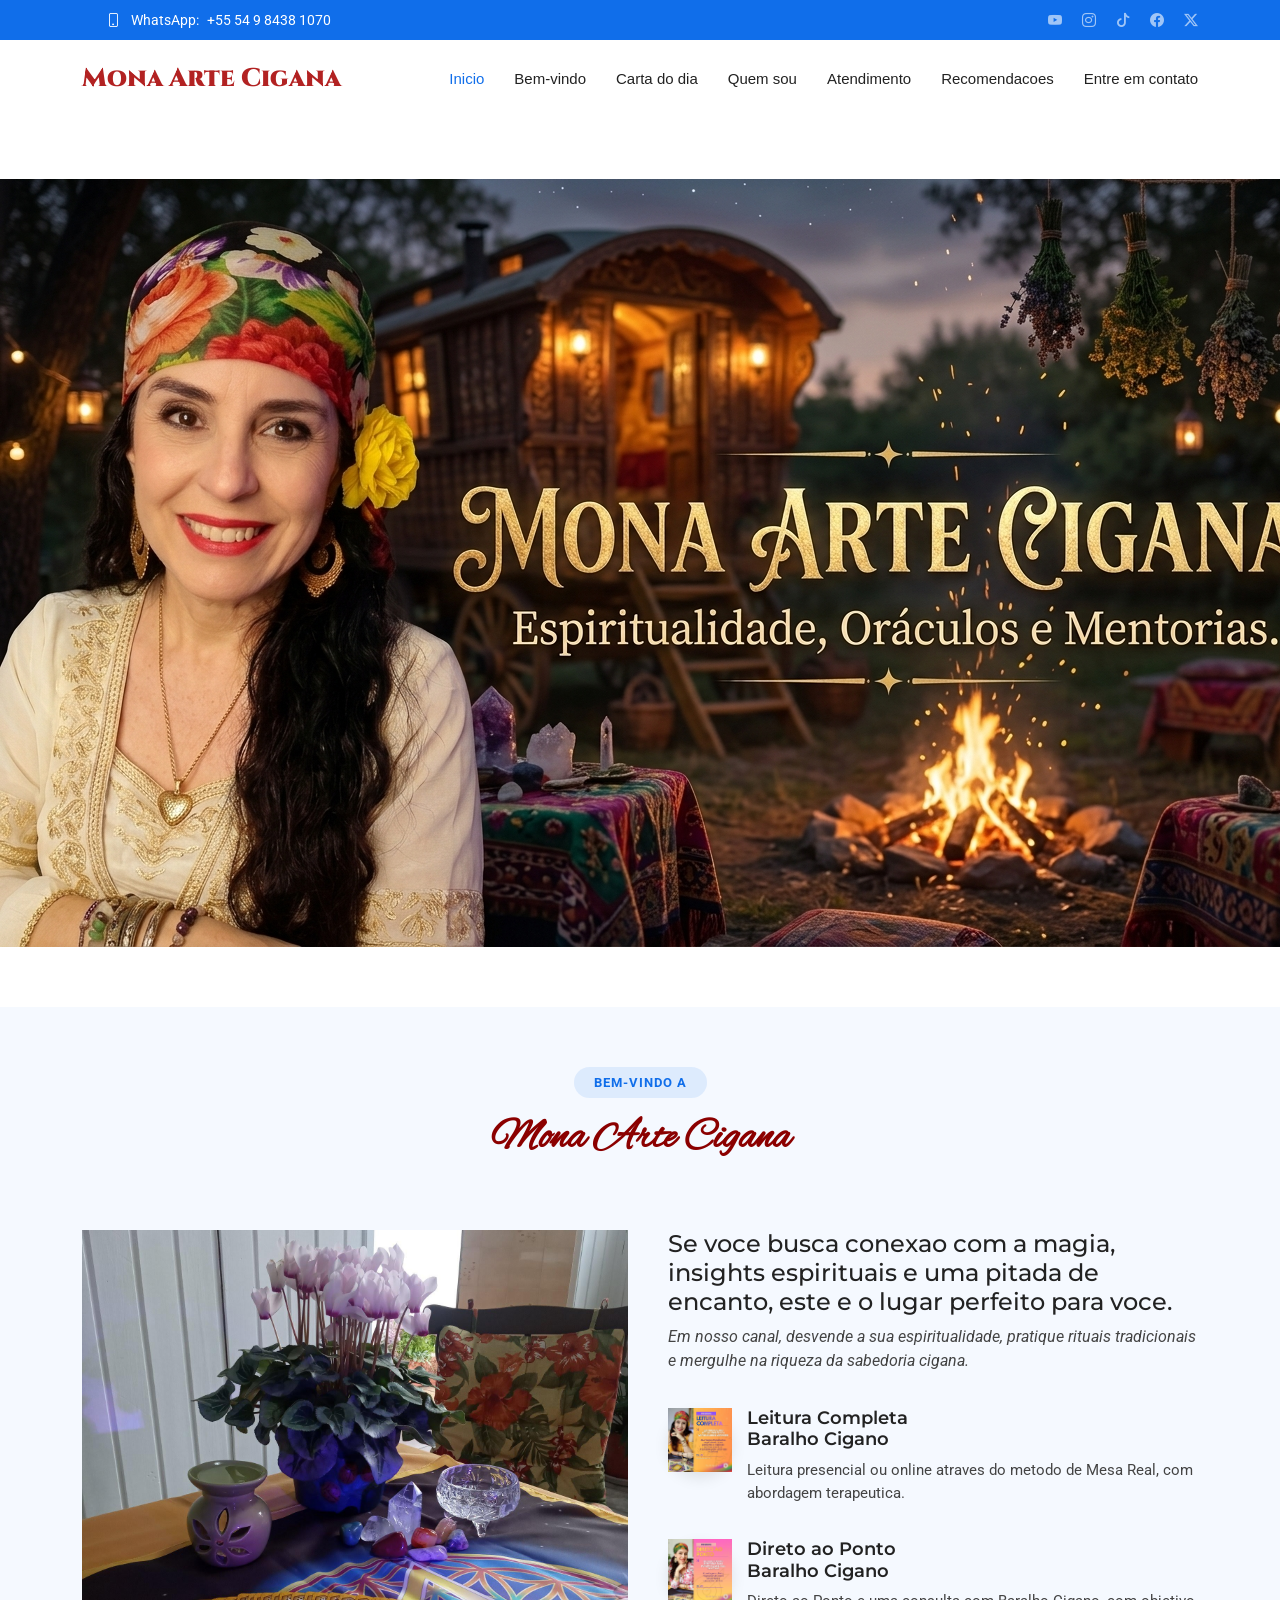
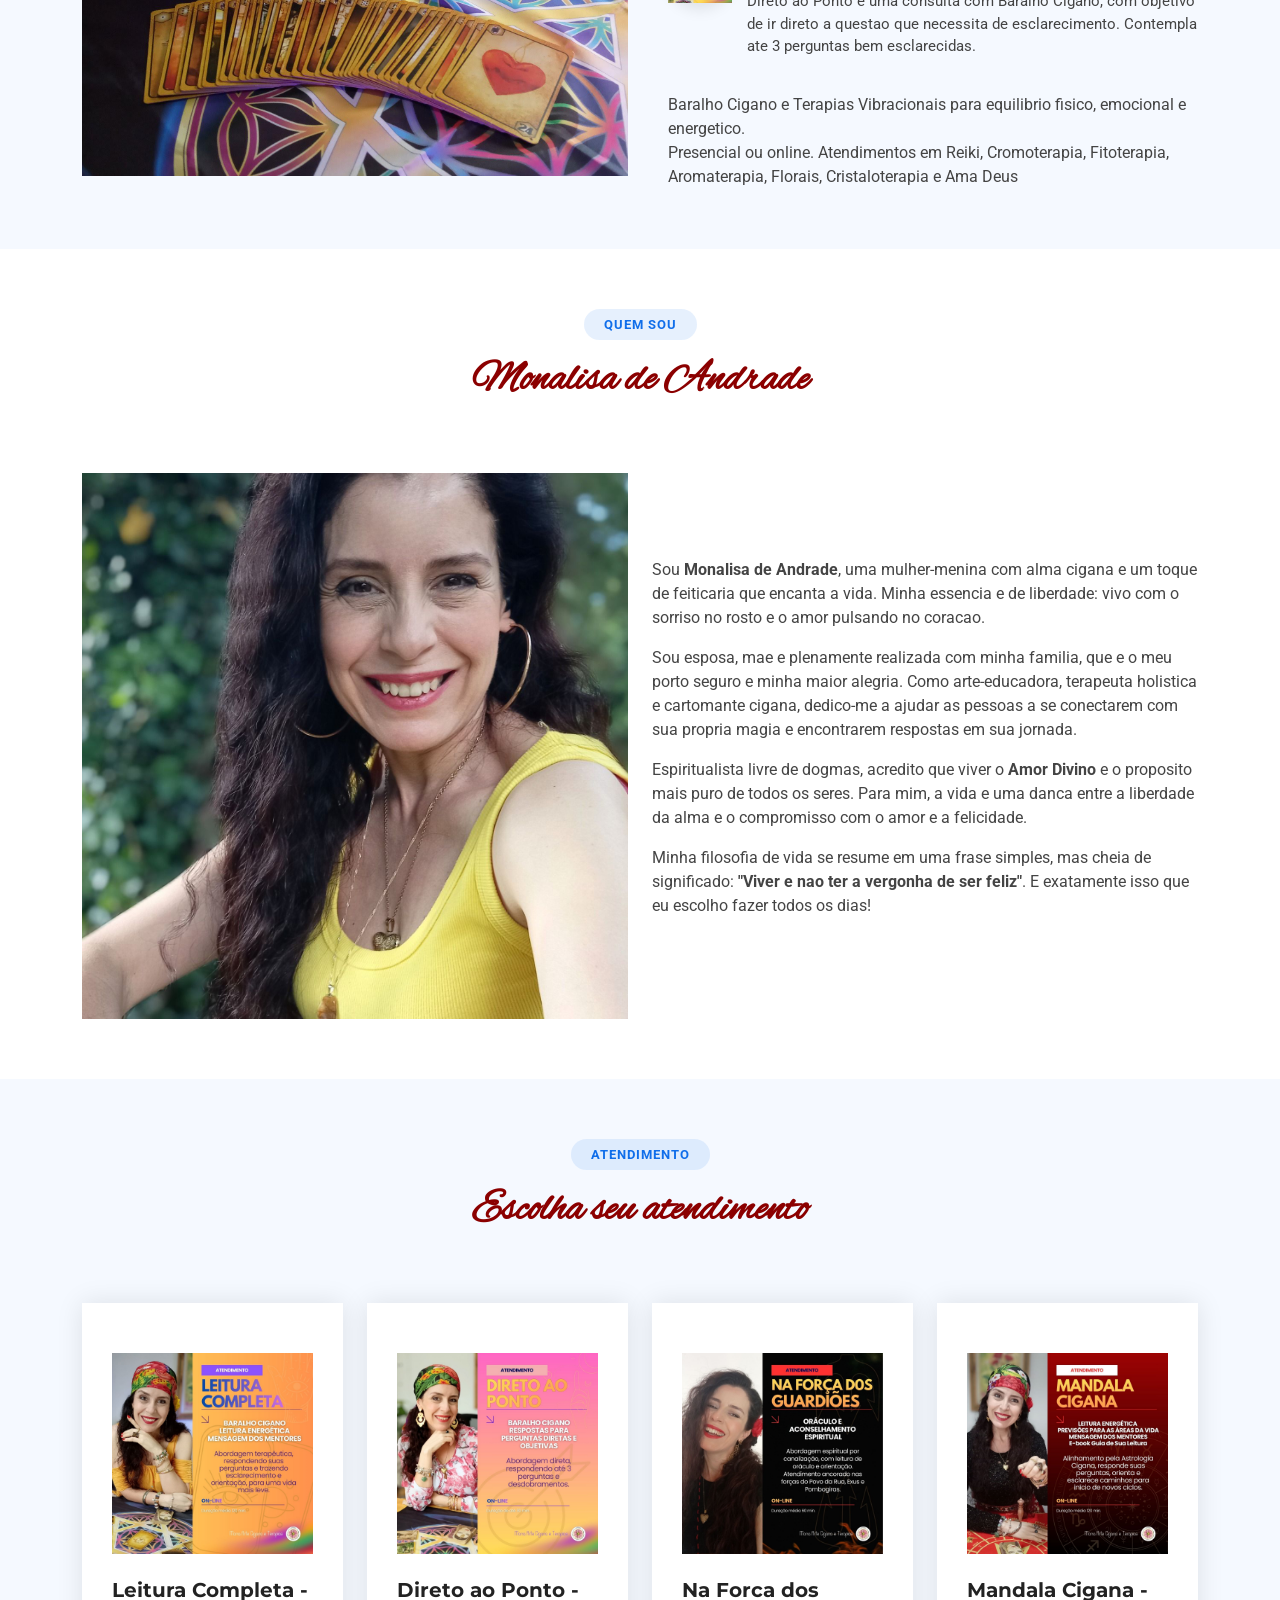
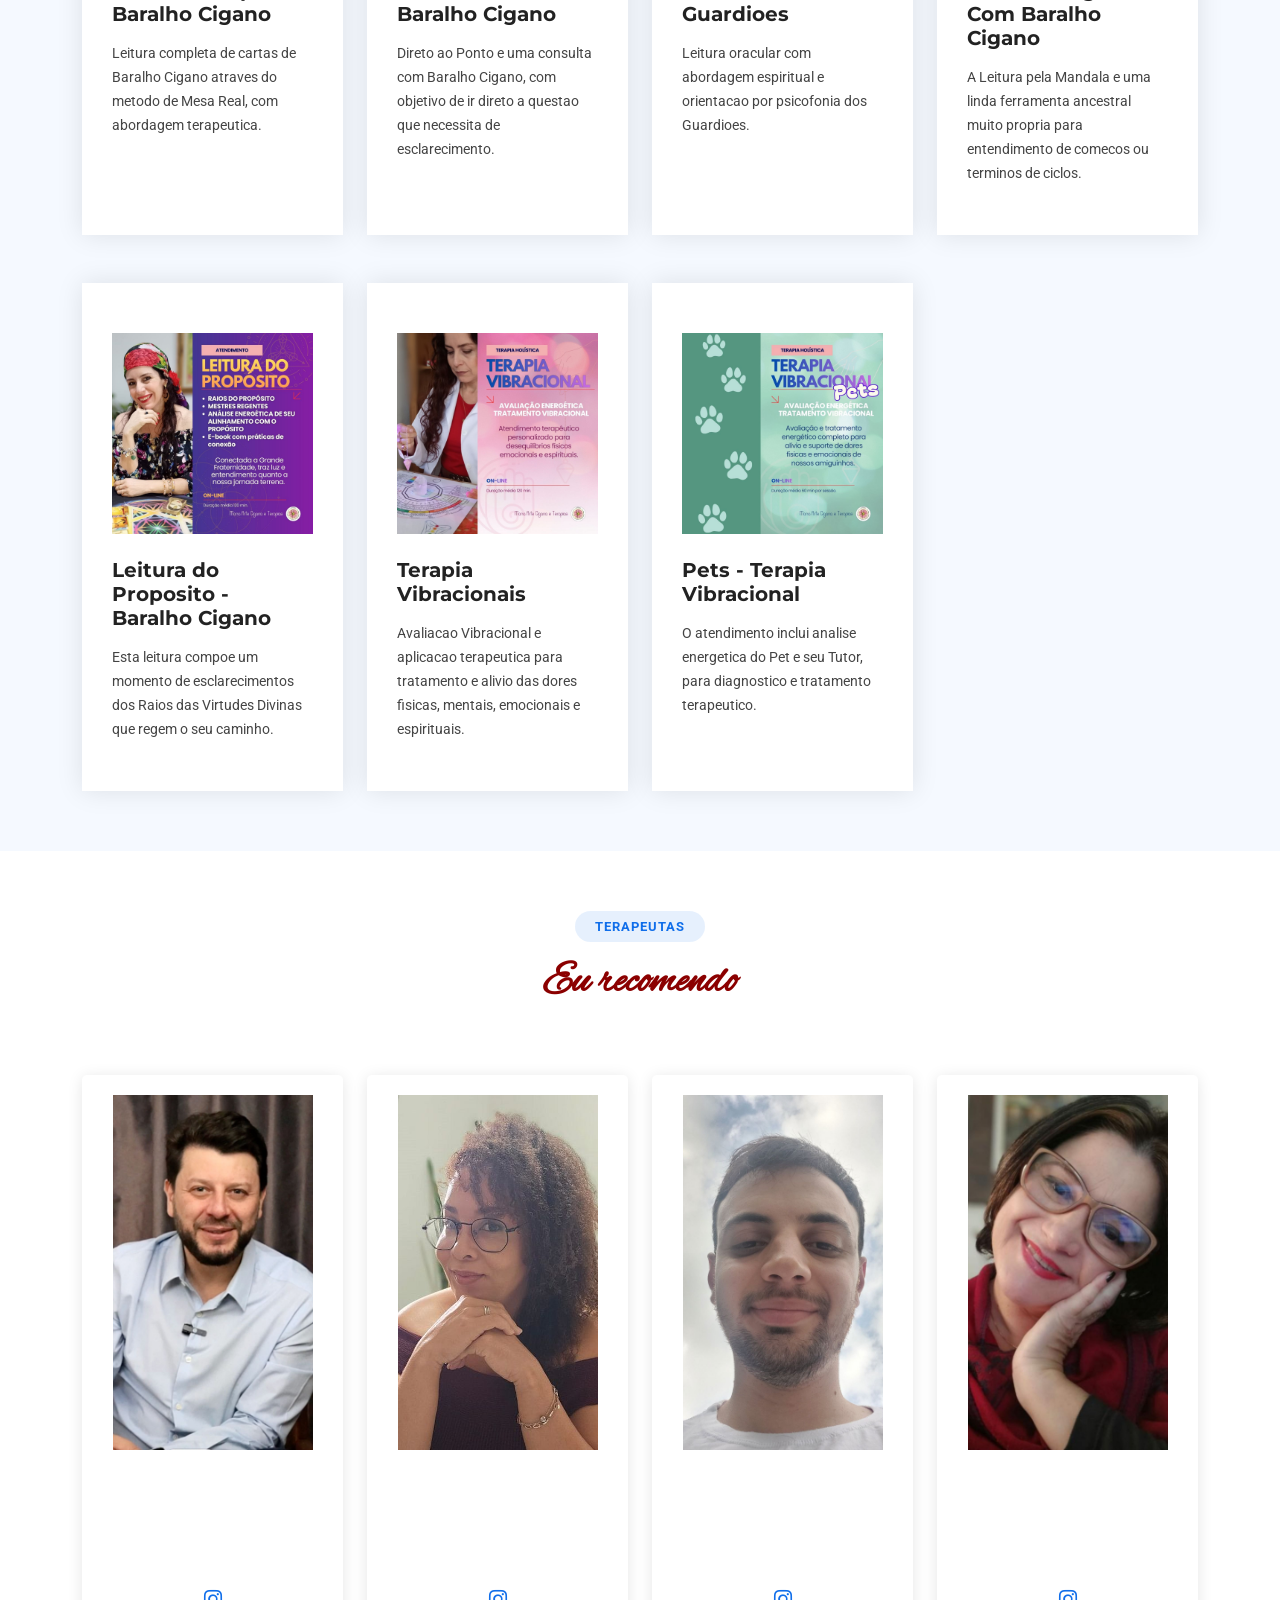
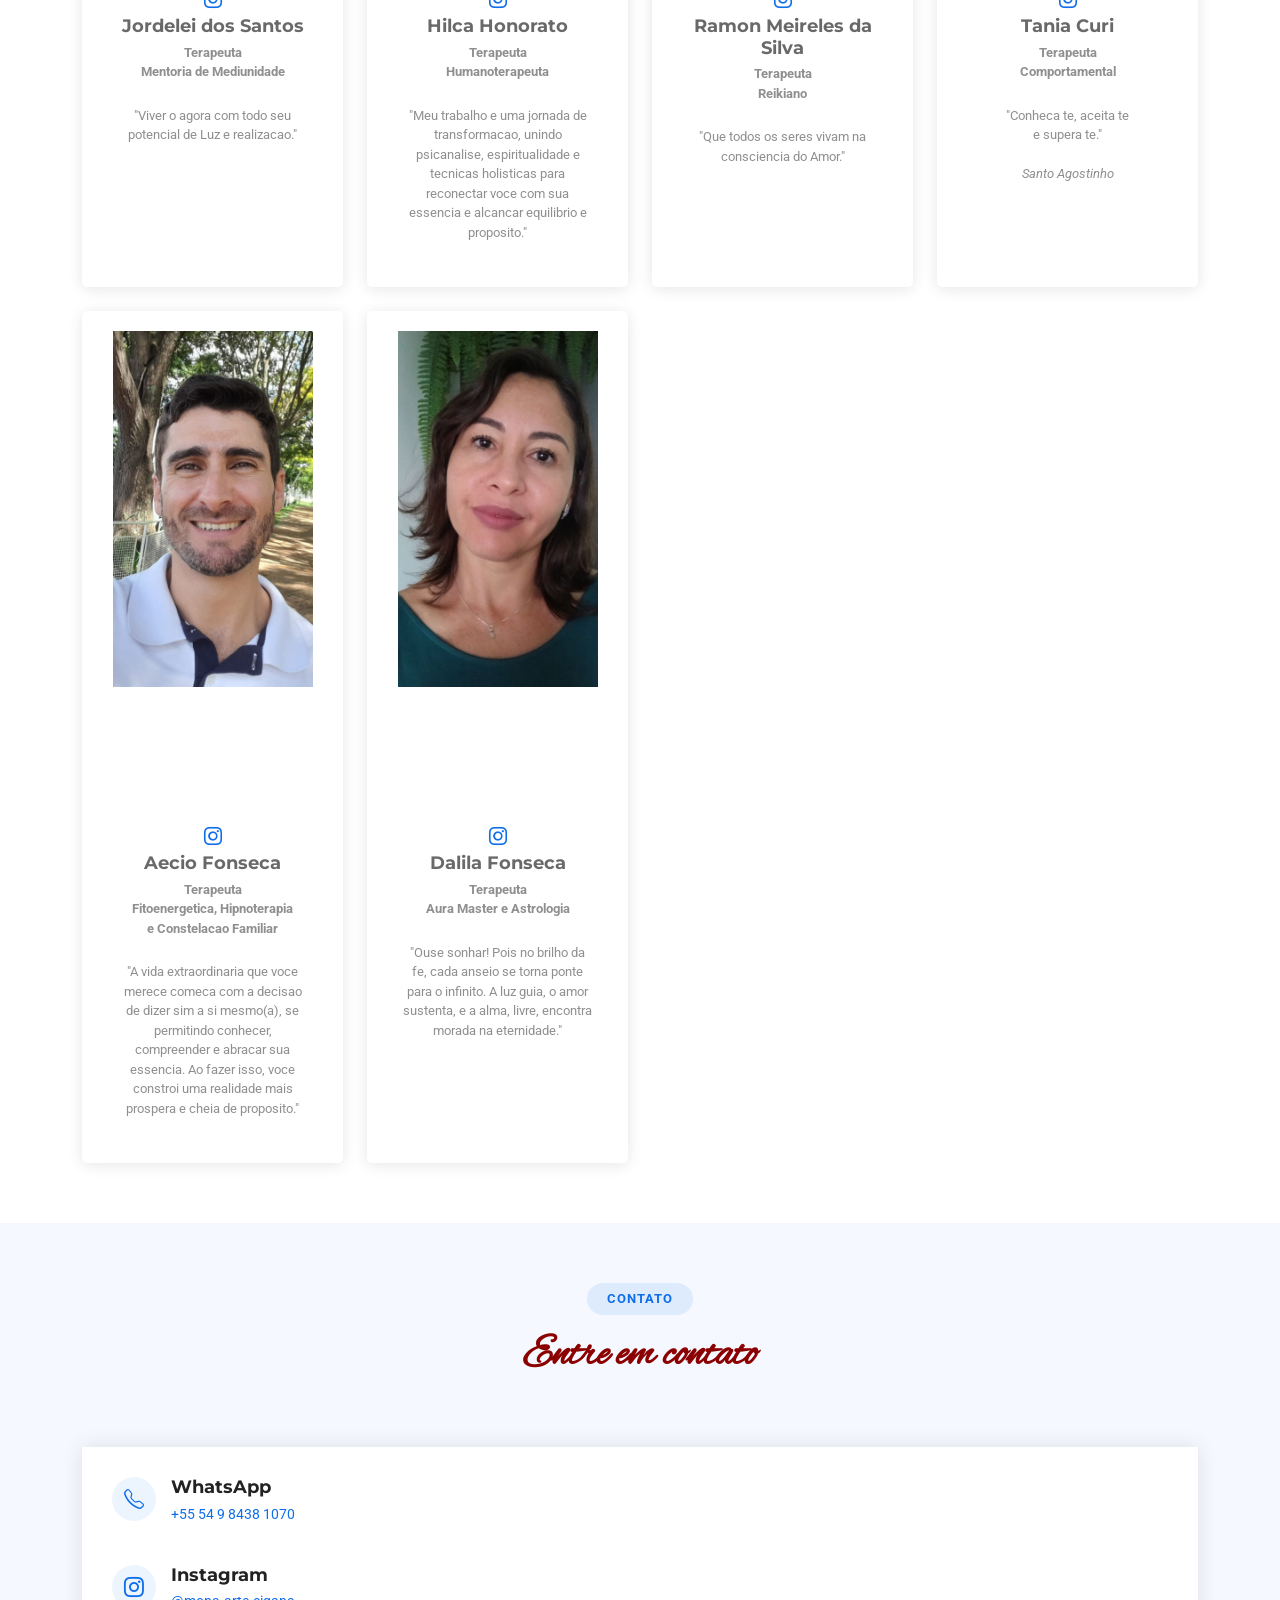
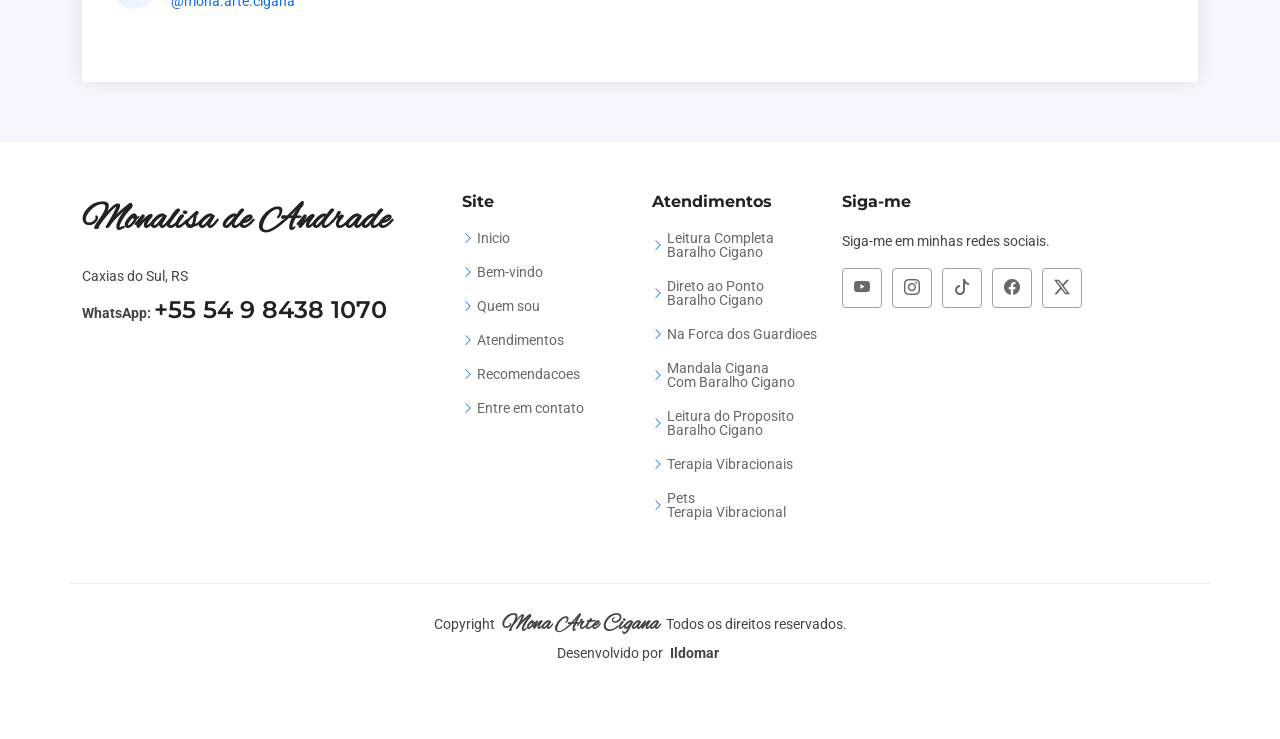
==== index.html @ 4fa7ea00 "feat: site Mona Arte Cigana online (raiz do repo para GitHub Pages) - 10 paginas HTML (index, 7 serv" ====
<!DOCTYPE html>
<html lang="pt-BR">
<head>
<meta charset="UTF-8">
<meta name="viewport" content="width=device-width, initial-scale=1, user-scalable=no">
<meta name="description" content="Mona Arte Cigana - Terapias Vibracionais, Baralho Cigano, Reiki e espiritualidade. Atendimentos presenciais e online em Caxias do Sul, RS.">
<meta name="keywords" content="cigana, terapias vibracionais, carta do dia, tarot cigano, Reiki, espiritualidade, leitura de cartas, baralho cigano, cromoterapia, florais, Monalisa de Andrade">
<meta name="author" content="Monalisa de Andrade">
<meta property="og:title" content="Mona Arte Cigana">
<meta property="og:description" content="Terapias Vibracionais, Baralho Cigano e espiritualidade. Presencial ou online.">
<meta property="og:type" content="website">
<meta property="og:url" content="https://www.monaartecigana.com.br/">
<meta property="og:image" content="https://www.monaartecigana.com.br/assets/img/about.jpg">
<title>Mona Arte Cigana - Terapias Vibracionais & Baralho Cigano</title>
<link rel="shortcut icon" type="image/x-icon" href="assets/favicon/icon.ico">
<link rel="preconnect" href="https://fonts.googleapis.com">
<link rel="preconnect" href="https://fonts.gstatic.com" crossorigin>
<link rel="preconnect" href="https://cdn.jsdelivr.net">
<link rel="dns-prefetch" href="https://cdn.jsdelivr.net">
<link rel="preload" as="style" href="https://cdn.jsdelivr.net/npm/bootstrap@5.3.3/dist/css/bootstrap.min.css">
<link rel="preload" as="style" href="assets/css/style.css">
<link rel="stylesheet" href="https://fonts.googleapis.com/css2?family=Cinzel:wght@700&family=Montserrat:wght@400;600;700&family=Roboto:wght@400;500;700&display=swap" media="print" onload="this.media='all'">
<link rel="stylesheet" href="https://cdn.jsdelivr.net/npm/bootstrap@5.3.3/dist/css/bootstrap.min.css" media="print" onload="this.media='all'">
<link rel="stylesheet" href="https://cdn.jsdelivr.net/npm/bootstrap-icons@1.11.3/font/bootstrap-icons.min.css" media="print" onload="this.media='all'">
<link rel="stylesheet" href="assets/css/style.css">
<noscript>
  <link rel="stylesheet" href="https://fonts.googleapis.com/css2?family=Cinzel:wght@700&family=Montserrat:wght@400;600;700&family=Roboto:wght@400;500;700&display=swap">
  <link rel="stylesheet" href="https://cdn.jsdelivr.net/npm/bootstrap@5.3.3/dist/css/bootstrap.min.css">
  <link rel="stylesheet" href="https://cdn.jsdelivr.net/npm/bootstrap-icons@1.11.3/font/bootstrap-icons.min.css">
</noscript>
<style>
@font-face { font-family: 'AlexBrush-Regular'; src: url('assets/fonts/Alex_Brush/AlexBrush-Regular.ttf') format('truetype'); font-weight: normal; font-style: normal; font-display: swap; }
body { font-family: "Roboto", system-ui, sans-serif; margin: 0; padding: 0; }
.botao-fixo { position: fixed; top: 150px; right: 20px; padding: 12px 24px; font-size: 16px; color: #fff; background: #007BFF; border: none; border-radius: 50px; text-decoration: none; cursor: pointer; box-shadow: 0 4px 10px rgba(0,0,0,0.2); z-index: 1000; animation: fadeOut 5s forwards; }
.botao-fixo:hover { opacity: 1; background: #000; color: #fff; }
@keyframes fadeOut { 0% { opacity: 1; } 100% { opacity: 0.4; } }
</style>
</head>
<body>

<header id="header" class="header sticky-top">
  <div class="topbar d-flex align-items-center">
    <div class="container d-flex justify-content-center justify-content-md-between">
      <div class="contact-info d-flex align-items-center">
        <i class="bi bi-phone d-flex align-items-center ms-4">&nbsp;&nbsp;<a href="https://wa.me/5554984381070" target="_blank">WhatsApp: <span>+55 54 9 8438 1070</span></a></i>
      </div>
      <div class="social-links d-none d-md-flex align-items-center">
        <a href="https://www.youtube.com/@monaartecigana" class="youtube" target="_blank" aria-label="YouTube"><i class="bi bi-youtube"></i></a>
        <a href="https://www.instagram.com/mona.arte.cigana" class="instagram" target="_blank" aria-label="Instagram"><i class="bi bi-instagram"></i></a>
        <a href="https://www.tiktok.com/@mona.arte.cigana" class="tiktok" target="_blank" aria-label="TikTok"><i class="bi bi-tiktok"></i></a>
        <a href="https://www.facebook.com/MonaTerapeuta" class="facebook" target="_blank" aria-label="Facebook"><i class="bi bi-facebook"></i></a>
        <a href="https://www.twitter.com/MonaArteTerapia" class="twitter" target="_blank" aria-label="Twitter"><i class="bi bi-twitter-x"></i></a>
      </div>
    </div>
  </div>
  <div class="branding d-flex align-items-center">
    <div class="container position-relative d-flex align-items-center justify-content-between">
      <a href="index.html" class="logo d-flex align-items-center">
        <h1 class="sitename" style="font-family:'Cinzel',serif;color:#b22222;font-size:1.6em;margin:0;"><b>Mona Arte Cigana</b></h1>
      </a>
      <nav id="navmenu" class="navmenu">
        <ul>
          <li><a href="#Inicio" class="active">Inicio</a></li>
          <li><a href="#BemVindo">Bem-vindo</a></li>
          <li><a href="carta_dia.html">Carta do dia</a></li>
          <li><a href="#QuemSou">Quem sou</a></li>
          <li><a href="#Atendimento">Atendimento</a></li>
          <li><a href="#Recomendo">Recomendacoes</a></li>
          <li><a href="#Contato">Entre em contato</a></li>
        </ul>
        <i class="mobile-nav-toggle d-xl-none bi bi-list"></i>
      </nav>
    </div>
  </div>
</header>

<main class="main">
  <section id="Inicio" class="hero">
    <div class="hero-bg"><img src="assets/img/banner_random/1.jpg" alt="" id="heroImage"></div>
    <div class="hero-overlay"></div>
    <div class="container">
      <div class="row gy-4">
        <div class="col-lg-12 order-2 order-lg-1 d-flex flex-column justify-content-center" data-aos="zoom-out"></div>
      </div>
    </div>
  </section>

  <section id="BemVindo" class="about section light-background">
    <div class="container section-title" data-aos="fade-up">
      <h2>Bem-vindo a</h2>
      <p><span class="description-title" style="font-family:'AlexBrush-Regular',serif;color:#8B0000;font-size:1.3em;">Mona Arte Cigana</span></p>
    </div>
    <div class="container">
      <div class="row gy-3">
        <div class="col-lg-6" data-aos="fade-up" data-aos-delay="100">
          <img src="assets/img/about.jpg" alt="Mona Arte Cigana" class="img-fluid" loading="lazy">
        </div>
        <div class="col-lg-6 d-flex flex-column justify-content-center" data-aos="fade-up" data-aos-delay="200">
          <div class="about-content ps-0 ps-lg-3">
            <h4>Se voce busca conexao com a magia, insights espirituais e uma pitada de encanto, este e o lugar perfeito para voce.</h4>
            <p class="fst-italic">Em nosso canal, desvende a sua espiritualidade, pratique rituais tradicionais e mergulhe na riqueza da sabedoria cigana.</p>
            <ul>
              <li>
                <i class=""><img src="assets/img/atendimento/baralho_cigano_completo.jpg" class="img-fluid" alt="Baralho Cigano" loading="lazy"></i>
                <div><h4>Leitura Completa <br> Baralho Cigano</h4><p>Leitura presencial ou online atraves do metodo de Mesa Real, com abordagem terapeutica.</p></div>
              </li>
              <li>
                <i class=""><img src="assets/img/atendimento/direto_ao_ponto.jpg" class="img-fluid" alt="Direto ao Ponto" loading="lazy"></i>
                <div><h4>Direto ao Ponto <br> Baralho Cigano</h4><p>Direto ao Ponto e uma consulta com Baralho Cigano, com objetivo de ir direto a questao que necessita de esclarecimento. Contempla ate 3 perguntas bem esclarecidas.</p></div>
              </li>
            </ul>
            <p>Baralho Cigano e Terapias Vibracionais para equilibrio fisico, emocional e energetico.<br>Presencial ou online. Atendimentos em Reiki, Cromoterapia, Fitoterapia, Aromaterapia, Florais, Cristaloterapia e Ama Deus</p>
          </div>
        </div>
      </div>
    </div>
  </section>

  <section id="QuemSou" class="about section">
    <div class="container section-title" data-aos="fade-up">
      <h2>Quem sou</h2>
      <p><span></span> <span class="description-title" style="font-family:'AlexBrush-Regular',serif;color:#8B0000;font-size:1.3em;">Monalisa de Andrade</span></p>
    </div>
    <div class="container">
      <div class="row gy-3">
        <div class="col-lg-6" data-aos="fade-up" data-aos-delay="100">
          <img src="assets/img/terapeuta_monalias_de_andrade.jpeg" alt="Monalisa de Andrade" class="img-fluid" loading="lazy">
        </div>
        <div class="col-lg-6 d-flex flex-column justify-content-center" data-aos="fade-up" data-aos-delay="200">
          <div class="quemsou">
            <p>Sou <b>Monalisa de Andrade</b>, uma mulher-menina com alma cigana e um toque de feiticaria que encanta a vida. Minha essencia e de liberdade: vivo com o sorriso no rosto e o amor pulsando no coracao.</p>
            <p>Sou esposa, mae e plenamente realizada com minha familia, que e o meu porto seguro e minha maior alegria. Como arte-educadora, terapeuta holistica e cartomante cigana, dedico-me a ajudar as pessoas a se conectarem com sua propria magia e encontrarem respostas em sua jornada.</p>
            <p>Espiritualista livre de dogmas, acredito que viver o <b>Amor Divino</b> e o proposito mais puro de todos os seres. Para mim, a vida e uma danca entre a liberdade da alma e o compromisso com o amor e a felicidade.</p>
            <p>Minha filosofia de vida se resume em uma frase simples, mas cheia de significado: <b>"Viver e nao ter a vergonha de ser feliz"</b>. E exatamente isso que eu escolho fazer todos os dias!</p>
          </div>
        </div>
      </div>
    </div>
  </section>

  <section id="Atendimento" class="featured-services section light-background">
    <div class="container section-title" data-aos="fade-up">
      <h2>Atendimento</h2>
      <p><span style="font-family:'AlexBrush-Regular',serif;color:#8B0000;font-size:1.3em;">Escolha seu atendimento</span></p>
    </div>
    <div class="container">
      <div class="row gy-4">
        <div class="col-xl-3 col-md-6 d-flex" data-aos="fade-up" data-aos-delay="100">
          <div class="service-item position-relative">
            <div><img src="assets/img/atendimento/baralho_cigano_completo.jpg" class="img-fluid" alt="Leitura Completa" loading="lazy"><br><br></div>
            <h4><a href="baralho_cigano_completo.html" class="stretched-link">Leitura Completa - Baralho Cigano</a></h4>
            <p>Leitura completa de cartas de Baralho Cigano atraves do metodo de Mesa Real, com abordagem terapeutica.</p>
          </div>
        </div>
        <div class="col-xl-3 col-md-6 d-flex" data-aos="fade-up" data-aos-delay="100">
          <div class="service-item position-relative">
            <div><img src="assets/img/atendimento/direto_ao_ponto.jpg" class="img-fluid" alt="Direto ao Ponto" loading="lazy"><br><br></div>
            <h4><a href="direto_ao_ponto.html" class="stretched-link">Direto ao Ponto - Baralho Cigano</a></h4>
            <p>Direto ao Ponto e uma consulta com Baralho Cigano, com objetivo de ir direto a questao que necessita de esclarecimento.</p>
          </div>
        </div>
        <div class="col-xl-3 col-md-6 d-flex" data-aos="fade-up" data-aos-delay="100">
          <div class="service-item position-relative">
            <div><img src="assets/img/atendimento/forca_guardioes.jpg" class="img-fluid" alt="Forca dos Guardioes" loading="lazy"><br><br></div>
            <h4><a href="forca_guardioes.html" class="stretched-link">Na Forca dos Guardioes</a></h4>
            <p>Leitura oracular com abordagem espiritual e orientacao por psicofonia dos Guardioes.</p>
          </div>
        </div>
        <div class="col-xl-3 col-md-6 d-flex" data-aos="fade-up" data-aos-delay="100">
          <div class="service-item position-relative">
            <div><img src="assets/img/atendimento/mandala_cigana.jpg" class="img-fluid" alt="Mandala Cigana" loading="lazy"><br><br></div>
            <h4><a href="mandala_cigana.html" class="stretched-link">Mandala Cigana - Com Baralho Cigano</a></h4>
            <p>A Leitura pela Mandala e uma linda ferramenta ancestral muito propria para entendimento de comecos ou terminos de ciclos.</p>
          </div>
        </div>
      </div>
    </div>
    <div><br><br></div>
    <div class="container">
      <div class="row gy-4">
        <div class="col-xl-3 col-md-6 d-flex" data-aos="fade-up" data-aos-delay="100">
          <div class="service-item position-relative">
            <div><img src="assets/img/atendimento/leitura_do_proposito.jpg" class="img-fluid" alt="Leitura do Proposito" loading="lazy"><br><br></div>
            <h4><a href="leitura_do_proposito.html" class="stretched-link">Leitura do Proposito - Baralho Cigano</a></h4>
            <p>Esta leitura compoe um momento de esclarecimentos dos Raios das Virtudes Divinas que regem o seu caminho.</p>
          </div>
        </div>
        <div class="col-xl-3 col-md-6 d-flex" data-aos="fade-up" data-aos-delay="100">
          <div class="service-item position-relative">
            <div><img src="assets/img/atendimento/terapia_vibracionais.jpg" class="img-fluid" alt="Terapia Vibracionais" loading="lazy"><br><br></div>
            <h4><a href="terapia_vibracionais.html" class="stretched-link">Terapia Vibracionais</a></h4>
            <p>Avaliacao Vibracional e aplicacao terapeutica para tratamento e alivio das dores fisicas, mentais, emocionais e espirituais.</p>
          </div>
        </div>
        <div class="col-xl-3 col-md-6 d-flex" data-aos="fade-up" data-aos-delay="100">
          <div class="service-item position-relative">
            <div><img src="assets/img/atendimento/pets.jpg" class="img-fluid" alt="Pets Terapia" loading="lazy"><br><br></div>
            <h4><a href="pets.html" class="stretched-link">Pets - Terapia Vibracional</a></h4>
            <p>O atendimento inclui analise energetica do Pet e seu Tutor, para diagnostico e tratamento terapeutico.</p>
          </div>
        </div>
      </div>
    </div>
  </section>

  <section id="Recomendo" class="team section">
    <div class="container section-title" data-aos="fade-up">
      <h2>Terapeutas</h2>
      <p><span style="font-family:'AlexBrush-Regular',serif;color:#8B0000;font-size:1.3em;">Eu recomendo</span></p>
    </div>
    <div class="container">
      <div class="row gy-4">
        <div class="col-lg-3 col-md-6 d-flex align-items-stretch" data-aos="fade-up" data-aos-delay="100">
          <div class="team-member">
            <div class="member-img"><img src="assets/img/recomenda/terapeuta_jordelei_dos_santos.jpeg" class="img-fluid" alt="Jordelei dos Santos" loading="lazy"></div>
            <div class="member-info">

               <div style="height:150px"></div>

              <h4><a href="https://www.instagram.com/jordelei/" class="instagram" target="_blank" aria-label="Instagram"><i class="bi bi-instagram"></i></a></h4>
               <h4>Jordelei dos Santos</h4>
              <span><b>Terapeuta</b></span><span><b>Mentoria de Mediunidade</b></span><br>
              <span>"Viver o agora com todo seu potencial de Luz e realizacao."</span>
            </div>
          </div>
        </div>
        <div class="col-lg-3 col-md-6 d-flex align-items-stretch" data-aos="fade-up" data-aos-delay="100">
          <div class="team-member">
            <div class="member-img"><img src="assets/img/recomenda/terapeuta_hilca_40.jpg" class="img-fluid" alt="Hilca Honorato" loading="lazy"></div>
            <div class="member-info">

               <div style="height:150px"></div>

              <h4><a href="https://www.instagram.com/hilca.humanoterapeuta" class="instagram" target="_blank" aria-label="Instagram"><i class="bi bi-instagram"></i></a></h4>
              <h4>Hilca Honorato</h4>
              <span><b>Terapeuta</b></span><span><b>Humanoterapeuta</b></span><br>
              <span>"Meu trabalho e uma jornada de transformacao, unindo psicanalise, espiritualidade e tecnicas holisticas para reconectar voce com sua essencia e alcancar equilibrio e proposito."</span>
            </div>
          </div>
        </div>
        <div class="col-lg-3 col-md-6 d-flex align-items-stretch" data-aos="fade-up" data-aos-delay="100">
          <div class="team-member">
            <div class="member-img"><img src="assets/img/recomenda/terapeuta_ramon.jpeg" class="img-fluid" alt="Ramon Meireles" loading="lazy"></div>
            <div class="member-info">

               <div style="height:150px"></div>

              <h4><a href="https://instagram.com/reiki_dourado" class="instagram" target="_blank" aria-label="Instagram"><i class="bi bi-instagram"></i></a></h4>
              <h4>Ramon Meireles da Silva</h4>
              <span><b>Terapeuta</b></span><span><b>Reikiano</b></span><br>
              <span>"Que todos os seres vivam na consciencia do Amor."</span>
            </div>
          </div>
        </div>
        <div class="col-lg-3 col-md-6 d-flex align-items-stretch" data-aos="fade-up" data-aos-delay="100">
          <div class="team-member">
            <div class="member-img"><img src="assets/img/recomenda/terapeuta_tania_curi.jpeg" class="img-fluid" alt="Tania Curi" loading="lazy"></div>
            <div class="member-info">

               <div style="height:150px"></div>

              <h4><a href="https://www.instagram.com/tania.curi_mentoria/" class="instagram" target="_blank" aria-label="Instagram"><i class="bi bi-instagram"></i></a></h4>
             <h4>Tania Curi</h4>
              <span><b>Terapeuta</b></span><span><b>Comportamental</b></span><br>
              <span>"Conheca te, aceita te<br>e supera te."<br><br><i>Santo Agostinho</i></span>
            </div>
          </div>
        </div>
      </div>
    </div>
    <div><span>&nbsp;&nbsp;</span></div>
    <div class="container">
      <div class="row gy-4">
        <div class="col-lg-3 col-md-6 d-flex align-items-stretch" data-aos="fade-up" data-aos-delay="100">
          <div class="team-member">
            <div class="member-img"><img src="assets/img/recomenda/terapeuta_aecio_fonseca.jpeg" class="img-fluid" alt="Aecio Fonseca" loading="lazy"></div>
            <div class="member-info">

               <div style="height:150px"></div>

              <h4><a href="https://www.instagram.com/aecio.fonseca.5/" class="instagram" target="_blank" aria-label="Instagram"><i class="bi bi-instagram"></i></a></h4>
              <h4>Aecio Fonseca</h4>
              <span><b>Terapeuta</b></span><span><b>Fitoenergetica, Hipnoterapia</b></span><span><b>e Constelacao Familiar</b></span><br>
              <span>"A vida extraordinaria que voce merece comeca com a decisao de dizer sim a si mesmo(a), se permitindo conhecer, compreender e abracar sua essencia. Ao fazer isso, voce constroi uma realidade mais prospera e cheia de proposito."</span>
            </div>
          </div>
        </div>
        <div class="col-lg-3 col-md-6 d-flex align-items-stretch" data-aos="fade-up" data-aos-delay="100">
          <div class="team-member">
            <div class="member-img"><img src="assets/img/recomenda/terapeuta_dalila_fonseca.jpeg" class="img-fluid" alt="Dalila Fonseca" loading="lazy"></div>
            <div class="member-info">

               <div style="height:150px"></div>

              <h4><a href="https://www.instagram.com/dalila.fonseca2/" class="instagram" target="_blank" aria-label="Instagram"><i class="bi bi-instagram"></i></a></h4>
              <h4>Dalila Fonseca</h4>
              <span><b>Terapeuta</b></span><span><b>Aura Master e Astrologia</b></span><br>
              <span>"Ouse sonhar! Pois no brilho da fe, cada anseio se torna ponte para o infinito. A luz guia, o amor sustenta, e a alma, livre, encontra morada na eternidade."</span>
            </div>
          </div>
        </div>
      </div>
    </div>
  </section>

  <section id="Contato" class="contact section light-background">
    <div class="container section-title" data-aos="fade-up">
      <h2>Contato</h2>
      <p><span style="font-family:'AlexBrush-Regular',serif;color:#8B0000;font-size:1.3em;">Entre em contato</span></p>
    </div>
    <div class="container" data-aos="fade-up" data-aos-delay="100">
      <div class="row gy-11">
        <div class="col-lg-12">
          <div class="info-wrap">
            <div class="info-item d-flex" data-aos="fade-up" data-aos-delay="300">
              <i class="bi bi-telephone flex-shrink-0"></i>
              <div><h3>WhatsApp</h3><p><a href="https://wa.me/5554984381070" target="_blank">+55 54 9 8438 1070</a></p></div>
            </div>
            <div class="info-item d-flex" data-aos="fade-up" data-aos-delay="200">
              <i class="bi bi-instagram flex-shrink-0"></i>
              <div><h3>Instagram</h3><p><a href="https://www.instagram.com/mona.arte.cigana" target="_blank">@mona.arte.cigana</a></p></div>
            </div>
          </div>
        </div>
      </div>
    </div>
  </section>
</main>

<footer id="footer" class="footer">
  <div class="container footer-top">
    <div class="row gy-4">
      <div class="col-lg-4 col-md-6 footer-about">
        <a href="index.html" class="d-flex align-items-center"><span class="sitename" style="font-family:'AlexBrush-Regular',cursive;font-size:1.6em;">Monalisa de Andrade</span></a>
        <div class="footer-contact pt-3">
          <p>Caxias do Sul, RS</p>
          <strong>WhatsApp:</strong> <a href="https://wa.me/5554984381070" target="_blank">+55 54 9 8438 1070</a>
        </div>
      </div>
      <div class="col-lg-2 col-md-3 footer-links">
        <h4>Site</h4>
        <ul>
          <li><i class="bi bi-chevron-right"></i> <a href="#Inicio">Inicio</a></li>
          <li><i class="bi bi-chevron-right"></i> <a href="#BemVindo">Bem-vindo</a></li>
          <li><i class="bi bi-chevron-right"></i> <a href="#QuemSou">Quem sou</a></li>
          <li><i class="bi bi-chevron-right"></i> <a href="#Atendimento">Atendimentos</a></li>
          <li><i class="bi bi-chevron-right"></i> <a href="#Recomendo">Recomendacoes</a></li>
          <li><i class="bi bi-chevron-right"></i> <a href="#Contato">Entre em contato</a></li>
        </ul>
      </div>
      <div class="col-lg-2 col-md-3 footer-links">
        <h4>Atendimentos</h4>
        <ul>
          <li><i class="bi bi-chevron-right"></i> <a href="baralho_cigano_completo.html">Leitura Completa<br>Baralho Cigano</a></li>
          <li><i class="bi bi-chevron-right"></i> <a href="direto_ao_ponto.html">Direto ao Ponto<br>Baralho Cigano</a></li>
          <li><i class="bi bi-chevron-right"></i> <a href="forca_guardioes.html">Na Forca dos Guardioes</a></li>
          <li><i class="bi bi-chevron-right"></i> <a href="mandala_cigana.html">Mandala Cigana<br>Com Baralho Cigano</a></li>
          <li><i class="bi bi-chevron-right"></i> <a href="leitura_do_proposito.html">Leitura do Proposito<br>Baralho Cigano</a></li>
          <li><i class="bi bi-chevron-right"></i> <a href="terapia_vibracionais.html">Terapia Vibracionais</a></li>
          <li><i class="bi bi-chevron-right"></i> <a href="pets.html">Pets<br>Terapia Vibracional</a></li>
        </ul>
      </div>
      <div class="col-lg-4 col-md-12">
        <h4>Siga-me</h4>
        <p>Siga-me em minhas redes sociais.</p>
        <div class="social-links d-flex">
          <a href="https://www.youtube.com/@monaartecigana" class="youtube" target="_blank" aria-label="YouTube"><i class="bi bi-youtube"></i></a>
          <a href="https://www.instagram.com/mona.arte.cigana" class="instagram" target="_blank" aria-label="Instagram"><i class="bi bi-instagram"></i></a>
          <a href="https://www.tiktok.com/@mona.arte.cigana" class="tiktok" target="_blank" aria-label="TikTok"><i class="bi bi-tiktok"></i></a>
          <a href="https://www.facebook.com/MonaTerapeuta" class="facebook" target="_blank" aria-label="Facebook"><i class="bi bi-facebook"></i></a>
          <a href="https://www.twitter.com/MonaArteTerapia" class="twitter" target="_blank" aria-label="Twitter"><i class="bi bi-twitter-x"></i></a>
        </div>
      </div>
    </div>
  </div>
  <div class="container copyright text-center mt-4">
    <p> <span>Copyright</span> <strong class="px-1 sitename" style="font-family:'AlexBrush-Regular',cursive;font-size:1.6em;">Mona Arte Cigana</strong> <span>Todos os direitos reservados.</span></p>
    <p><span>Desenvolvido por </span><strong class="px-1 sitename">Ildomar</strong></p>
  </div>
</footer>

<a href="#" id="scroll-top" class="scroll-top d-flex align-items-center justify-content-center"><i class="bi bi-arrow-up-short"></i></a>

<script defer src="https://cdn.jsdelivr.net/npm/bootstrap@5.3.3/dist/js/bootstrap.bundle.min.js"></script>
<script defer src="https://cdn.jsdelivr.net/npm/aos@2.3.4/dist/aos.js"></script>
<script defer src="assets/js/main.js"></script>

</body>
</html>
---- assets/css/style.css ----
/**
* Template Name: BizLand
* Template URL: https://bootstrapmade.com/bizland-bootstrap-business-template/
* Updated: Aug 07 2024 with Bootstrap v5.3.3
* Author: BootstrapMade.com
* License: https://bootstrapmade.com/license/
*/

/*--------------------------------------------------------------
# Font & Color Variables
# Help: https://bootstrapmade.com/color-system/
--------------------------------------------------------------*/
/* Fonts */
:root {
  --default-font: "Roboto",  system-ui, -apple-system, "Segoe UI", Roboto, "Helvetica Neue", Arial, "Noto Sans", "Liberation Sans", sans-serif, "Apple Color Emoji", "Segoe UI Emoji", "Segoe UI Symbol", "Noto Color Emoji";
  --heading-font: "Montserrat",  sans-serif;
  --nav-font: "Open Sans",  sans-serif;
}

/* Global Colors - The following color variables are used throughout the website. Updating them here will change the color scheme of the entire website */
:root { 
  --background-color: #ffffff; /* Background color for the entire website, including individual sections */
  --default-color: #444444; /* Default color used for the majority of the text content across the entire website */
  --heading-color: #222222; /* Color for headings, subheadings and title throughout the website */
  --accent-color: #106eea; /* Accent color that represents your brand on the website. It's used for buttons, links, and other elements that need to stand out */
  --surface-color: #ffffff; /* The surface color is used as a background of boxed elements within sections, such as cards, icon boxes, or other elements that require a visual separation from the global background. */
  --contrast-color: #ffffff; /* Contrast color for text, ensuring readability against backgrounds of accent, heading, or default colors. */
}

/* Nav Menu Colors - The following color variables are used specifically for the navigation menu. They are separate from the global colors to allow for more customization options */
:root {
  --nav-color: #222222;  /* The default color of the main navmenu links */
  --nav-hover-color: #106eea; /* Applied to main navmenu links when they are hovered over or active */
  --nav-mobile-background-color: #ffffff; /* Used as the background color for mobile navigation menu */
  --nav-dropdown-background-color: #ffffff; /* Used as the background color for dropdown items that appear when hovering over primary navigation items */
  --nav-dropdown-color: #222222; /* Used for navigation links of the dropdown items in the navigation menu. */
  --nav-dropdown-hover-color: #106eea; /* Similar to --nav-hover-color, this color is applied to dropdown navigation links when they are hovered over. */
}

/* Color Presets - These classes override global colors when applied to any section or element, providing reuse of the sam color scheme. */

.light-background {
  --background-color: #f5f9ff;
  --surface-color: #ffffff;
}

.dark-background {
  --background-color: #060606;
  --default-color: #ffffff;
  --heading-color: #ffffff;
  --surface-color: #252525;
  --contrast-color: #ffffff;
}

/* Smooth scroll */
:root {
  scroll-behavior: smooth;
}

/*--------------------------------------------------------------
# General Styling & Shared Classes
--------------------------------------------------------------*/
body {
  color: var(--default-color);
  background-color: var(--background-color);
  font-family: var(--default-font);
}

a {
  color: var(--accent-color);
  text-decoration: none;
  transition: 0.3s;
}

a:hover {
  color: color-mix(in srgb, var(--accent-color), transparent 25%);
  text-decoration: none;
}

h1,
h2,
h3,
h4,
h5,
h6 {
  color: var(--heading-color);
  font-family: var(--heading-font);
}

/* PHP Email Form Messages
------------------------------*/
.php-email-form .error-message {
  display: none;
  background: #df1529;
  color: #ffffff;
  text-align: left;
  padding: 15px;
  margin-bottom: 24px;
  font-weight: 600;
}

.php-email-form .sent-message {
  display: none;
  color: #ffffff;
  background: #059652;
  text-align: center;
  padding: 15px;
  margin-bottom: 24px;
  font-weight: 600;
}

.php-email-form .loading {
  display: none;
  background: var(--surface-color);
  text-align: center;
  padding: 15px;
  margin-bottom: 24px;
}

.php-email-form .loading:before {
  content: "";
  display: inline-block;
  border-radius: 50%;
  width: 24px;
  height: 24px;
  margin: 0 10px -6px 0;
  border: 3px solid var(--accent-color);
  border-top-color: var(--surface-color);
  animation: php-email-form-loading 1s linear infinite;
}

@keyframes php-email-form-loading {
  0% {
    transform: rotate(0deg);
  }

  100% {
    transform: rotate(360deg);
  }
}

/*--------------------------------------------------------------
# Global Header
--------------------------------------------------------------*/
.header {
  color: var(--default-color);
  transition: all 0.5s;
  z-index: 997;
  background-color: var(--background-color);
}

.header .topbar {
  background-color: var(--accent-color);
  height: 40px;
  padding: 0;
  font-size: 14px;
  transition: all 0.5s;
}

.header .topbar .contact-info i {
  font-style: normal;
  color: var(--contrast-color);
}

.header .topbar .contact-info i a,
.header .topbar .contact-info i span {
  padding-left: 5px;
  color: var(--contrast-color);
}

@media (max-width: 575px) {

  .header .topbar .contact-info i a,
  .header .topbar .contact-info i span {
    font-size: 13px;
  }
}

.header .topbar .contact-info i a {
  line-height: 0;
  transition: 0.3s;
}

.header .topbar .contact-info i a:hover {
  color: var(--contrast-color);
  text-decoration: underline;
}

.header .topbar .social-links a {
  color: color-mix(in srgb, var(--contrast-color), transparent 40%);
  line-height: 0;
  transition: 0.3s;
  margin-left: 20px;
}

.header .topbar .social-links a:hover {
  color: var(--contrast-color);
}

.header .branding {
  background-color: var(--background-color);
  min-height: 60px;
  padding: 10px 0;
}

.header .logo {
  line-height: 1;
}

.header .logo img {
  max-height: 36px;
  margin-right: 8px;
}

.header .logo h1 {
  font-size: 30px;
  margin: 0;
  font-weight: 700;
  color: var(--heading-color);
}

.scrolled .header {
  box-shadow: 0px 0 18px rgba(0, 0, 0, 0.1);
}

.scrolled .header .topbar {
  height: 0;
  visibility: hidden;
  overflow: hidden;
}

/*--------------------------------------------------------------
# Navigation Menu
--------------------------------------------------------------*/
/* Navmenu - Desktop */
@media (min-width: 1200px) {
  .navmenu {
    padding: 0;
  }

  .navmenu ul {
    margin: 0;
    padding: 0;
    display: flex;
    list-style: none;
    align-items: center;
  }

  .navmenu li {
    position: relative;
  }

  .navmenu a,
  .navmenu a:focus {
    color: var(--nav-color);
    padding: 18px 15px;
    font-size: 15px;
    font-family: var(--nav-font);
    font-weight: 500;
    display: flex;
    align-items: center;
    justify-content: space-between;
    white-space: nowrap;
    transition: 0.3s;
  }

  .navmenu a i,
  .navmenu a:focus i {
    font-size: 12px;
    line-height: 0;
    margin-left: 5px;
    transition: 0.3s;
  }

  .navmenu li:last-child a {
    padding-right: 0;
  }

  .navmenu li:hover>a,
  .navmenu .active,
  .navmenu .active:focus {
    color: var(--nav-hover-color);
  }

  .navmenu .dropdown ul {
    margin: 0;
    padding: 10px 0;
    background: var(--nav-dropdown-background-color);
    display: block;
    position: absolute;
    visibility: hidden;
    left: 14px;
    top: 130%;
    opacity: 0;
    transition: 0.3s;
    border-radius: 4px;
    z-index: 99;
    box-shadow: 0px 0px 30px rgba(0, 0, 0, 0.1);
  }

  .navmenu .dropdown ul li {
    min-width: 200px;
  }

  .navmenu .dropdown ul a {
    padding: 10px 20px;
    font-size: 15px;
    text-transform: none;
    color: var(--nav-dropdown-color);
  }

  .navmenu .dropdown ul a i {
    font-size: 12px;
  }

  .navmenu .dropdown ul a:hover,
  .navmenu .dropdown ul .active:hover,
  .navmenu .dropdown ul li:hover>a {
    color: var(--nav-dropdown-hover-color);
  }

  .navmenu .dropdown:hover>ul {
    opacity: 1;
    top: 100%;
    visibility: visible;
  }

  .navmenu .dropdown .dropdown ul {
    top: 0;
    left: -90%;
    visibility: hidden;
  }

  .navmenu .dropdown .dropdown:hover>ul {
    opacity: 1;
    top: 0;
    left: -100%;
    visibility: visible;
  }
}

/* Navmenu - Mobile */
@media (max-width: 1199px) {
  .mobile-nav-toggle {
    color: var(--nav-color);
    font-size: 28px;
    line-height: 0;
    margin-right: 10px;
    cursor: pointer;
    transition: color 0.3s;
  }

  .navmenu {
    padding: 0;
    z-index: 9997;
  }

  .navmenu ul {
    display: none;
    list-style: none;
    position: absolute;
    inset: 60px 20px 20px 20px;
    padding: 10px 0;
    margin: 0;
    border-radius: 6px;
    background-color: var(--nav-mobile-background-color);
    overflow-y: auto;
    transition: 0.3s;
    z-index: 9998;
    box-shadow: 0px 0px 30px rgba(0, 0, 0, 0.1);
  }

  .navmenu a,
  .navmenu a:focus {
    color: var(--nav-dropdown-color);
    padding: 10px 20px;
    font-family: var(--nav-font);
    font-size: 17px;
    font-weight: 500;
    display: flex;
    align-items: center;
    justify-content: space-between;
    white-space: nowrap;
    transition: 0.3s;
  }

  .navmenu a i,
  .navmenu a:focus i {
    font-size: 12px;
    line-height: 0;
    margin-left: 5px;
    width: 30px;
    height: 30px;
    display: flex;
    align-items: center;
    justify-content: center;
    border-radius: 50%;
    transition: 0.3s;
    background-color: color-mix(in srgb, var(--accent-color), transparent 90%);
  }

  .navmenu a i:hover,
  .navmenu a:focus i:hover {
    background-color: var(--accent-color);
    color: var(--contrast-color);
  }

  .navmenu a:hover,
  .navmenu .active,
  .navmenu .active:focus {
    color: var(--nav-dropdown-hover-color);
  }

  .navmenu .active i,
  .navmenu .active:focus i {
    background-color: var(--accent-color);
    color: var(--contrast-color);
    transform: rotate(180deg);
  }

  .navmenu .dropdown ul {
    position: static;
    display: none;
    z-index: 99;
    padding: 10px 0;
    margin: 10px 20px;
    background-color: var(--nav-dropdown-background-color);
    border: 1px solid color-mix(in srgb, var(--default-color), transparent 90%);
    box-shadow: none;
    transition: all 0.5s ease-in-out;
  }

  .navmenu .dropdown ul ul {
    background-color: rgba(33, 37, 41, 0.1);
  }

  .navmenu .dropdown>.dropdown-active {
    display: block;
    background-color: rgba(33, 37, 41, 0.03);
  }
  
  
  
/* ESTES 3 A SEGUIR ACRESCENTEI  A PARTIR DE ORIENTA��O DO GPT */
  .navmenu li {
  visibility: visible;
  display: flex; /* Ou flex, dependendo do seu layout */
}


@media (min-width: 1200px) {
  .navmenu ul {
    display: flex; /* ou 'block', conforme necess�rio */
  }
}




  .mobile-nav-active {
    overflow: hidden;
  }

  .mobile-nav-active .mobile-nav-toggle {
    color: #fff;
    position: absolute;
    font-size: 32px;
    top: 15px;
    right: 15px;
    margin-right: 0;
    z-index: 9999;
  }

  .mobile-nav-active .navmenu {
    position: fixed;
    overflow: hidden;
    inset: 0;
    background: rgba(33, 37, 41, 0.8);
    transition: 0.3s;
  }

  .mobile-nav-active .navmenu>ul {
    display: block;
  }
}

/*--------------------------------------------------------------
# Global Footer
--------------------------------------------------------------*/
.footer {
  color: var(--default-color);
  background-color: var(--background-color);
  font-size: 14px;
  padding-bottom: 50px;
  position: relative;
}

.footer .footer-newsletter {
  background-color: color-mix(in srgb, var(--accent-color), transparent 96%);
  padding: 50px 0;
}

.footer .footer-newsletter h4 {
  font-size: 24px;
}

.footer .footer-newsletter .newsletter-form {
  margin-top: 30px;
  margin-bottom: 15px;
  padding: 6px 8px;
  position: relative;
  background-color: var(--surface-color);
  border: 1px solid color-mix(in srgb, var(--accent-color), transparent 80%);
  box-shadow: 0px 2px 25px rgba(0, 0, 0, 0.1);
  display: flex;
  transition: 0.3s;
  border-radius: 4px;
}

.footer .footer-newsletter .newsletter-form:focus-within {
  border-color: var(--accent-color);
}

.footer .footer-newsletter .newsletter-form input[type=email] {
  border: 0;
  padding: 4px;
  width: 100%;
  background-color: var(--surface-color);
  color: var(--default-color);
}

.footer .footer-newsletter .newsletter-form input[type=email]:focus-visible {
  outline: none;
}

.footer .footer-newsletter .newsletter-form input[type=submit] {
  border: 0;
  font-size: 16px;
  padding: 0 20px;
  margin: -7px -8px -7px 0;
  background: var(--accent-color);
  color: var(--contrast-color);
  transition: 0.3s;
  border-radius: 0 4px 4px 0;
}

.footer .footer-newsletter .newsletter-form input[type=submit]:hover {
  background: color-mix(in srgb, var(--accent-color), transparent 20%);
}

.footer .footer-top {
  padding-top: 50px;
}

.footer .social-links a {
  display: flex;
  align-items: center;
  justify-content: center;
  width: 40px;
  height: 40px;
  border-radius: 4px;
  border: 1px solid color-mix(in srgb, var(--default-color), transparent 50%);
  font-size: 16px;
  color: color-mix(in srgb, var(--default-color), transparent 20%);
  margin-right: 10px;
  transition: 0.3s;
}

.footer .social-links a:hover {
  color: var(--accent-color);
  border-color: var(--accent-color);
}

.footer h4 {
  font-size: 16px;
  font-weight: bold;
  position: relative;
  padding-bottom: 12px;
}

.footer .footer-links {
  margin-bottom: 30px;
}

.footer .footer-links ul {
  list-style: none;
  padding: 0;
  margin: 0;
}

.footer .footer-links ul i {
  margin-right: 3px;
  font-size: 12px;
  line-height: 0;
  color: var(--accent-color);
}

.footer .footer-links ul li {
  padding: 10px 0;
  display: flex;
  align-items: center;
}

.footer .footer-links ul li:first-child {
  padding-top: 0;
}

.footer .footer-links ul a {
  display: inline-block;
  color: color-mix(in srgb, var(--default-color), transparent 20%);
  line-height: 1;
}

.footer .footer-links ul a:hover {
  color: var(--accent-color);
}

.footer .footer-about a {
  color: var(--heading-color);
  font-size: 24px;
  font-weight: 600;
  font-family: var(--heading-font);
}

.footer .footer-contact p {
  margin-bottom: 5px;
}

.footer .copyright {
  padding-top: 25px;
  padding-bottom: 25px;
  border-top: 1px solid color-mix(in srgb, var(--default-color), transparent 90%);
}

.footer .copyright p {
  margin-bottom: 0;
}

.footer .credits {
  margin-top: 6px;
  font-size: 13px;
}

/*--------------------------------------------------------------
# Preloader
--------------------------------------------------------------
#preloader {
  position: fixed;
  inset: 0;
  z-index: 9999;
  overflow: hidden;
  background-color: var(--background-color);
  transition: all 0.6s ease-out;
  width: 100%;
  height: 100vh;
  display: flex;
  align-items: center;
  justify-content: center;
}
                 */
#preloader div {
  width: 13px;
  height: 13px;
  background-color: var(--accent-color);
  border-radius: 50%;
  animation-timing-function: cubic-bezier(0, 1, 1, 0);
  position: absolute;
  left: 50%;
}

#preloader div:nth-child(1) {
  left: calc(50% + 8px);
  animation: animate-preloader-1 0.6s infinite;
}

#preloader div:nth-child(2) {
  left: calc(50% + 8px);
  animation: animate-preloader-2 0.6s infinite;
}

#preloader div:nth-child(3) {
  left: calc(50% + 32px);
  animation: animate-preloader-2 0.6s infinite;
}

#preloader div:nth-child(4) {
  left: calc(50% + 56px);
  animation: animate-preloader-3 0.6s infinite;
}

@keyframes animate-preloader-1 {
  0% {
    transform: scale(0);
  }

  100% {
    transform: scale(1);
  }
}

@keyframes animate-preloader-3 {
  0% {
    transform: scale(1);
  }

  100% {
    transform: scale(0);
  }
}

@keyframes animate-preloader-2 {
  0% {
    transform: translate(0, 0);
  }

  100% {
    transform: translate(24px, 0);
  }
}

/*--------------------------------------------------------------
# Scroll Top Button
--------------------------------------------------------------*/
.scroll-top {
  position: fixed;
  visibility: hidden;
  opacity: 0;
  right: 15px;
  bottom: 15px;
  z-index: 99999;
  background-color: var(--accent-color);
  width: 40px;
  height: 40px;
  border-radius: 4px;
  transition: all 0.4s;
}

.scroll-top i {
  font-size: 24px;
  color: var(--contrast-color);
  line-height: 0;
}

.scroll-top:hover {
  background-color: color-mix(in srgb, var(--accent-color), transparent 20%);
  color: var(--contrast-color);
}

.scroll-top.active {
  visibility: visible;
  opacity: 1;
}

/*--------------------------------------------------------------
# Disable aos animation delay on mobile devices
--------------------------------------------------------------*/
@media screen and (max-width: 768px) {
  [data-aos-delay] {
    transition-delay: 0 !important;
  }
}

/*--------------------------------------------------------------
# Global Page Titles & Breadcrumbs
--------------------------------------------------------------*/
.page-title {
  --background-color: color-mix(in srgb, var(--default-color), transparent 96%);
  color: var(--default-color);
  background-color: var(--background-color);
  padding: 25px 0;
  position: relative;
}

.page-title h1 {
  font-size: 24px;
  font-weight: 600;
}

.page-title .breadcrumbs ol {
  display: flex;
  flex-wrap: wrap;
  list-style: none;
  padding: 0;
  margin: 0;
  font-size: 14px;
  font-weight: 400;
}

.page-title .breadcrumbs ol li+li {
  padding-left: 10px;
}

.page-title .breadcrumbs ol li+li::before {
  content: "/";
  display: inline-block;
  padding-right: 10px;
  color: color-mix(in srgb, var(--default-color), transparent 70%);
}

/*--------------------------------------------------------------
# Global Sections
--------------------------------------------------------------*/
section,
.section {
  color: var(--default-color);
  background-color: var(--background-color);
  padding: 60px 0;
  scroll-margin-top: 78px;
  overflow: clip;
}

@media (max-width: 1199px) {

  section,
  .section {
    scroll-margin-top: 60px;
  }
}

/*--------------------------------------------------------------
# Global Section Titles
--------------------------------------------------------------*/
.section-title {
  text-align: center;
  padding-bottom: 60px;
  position: relative;
}

.section-title h2 {
  font-size: 13px;
  letter-spacing: 1px;
  font-weight: 700;
  padding: 8px 20px;
  margin: 0;
  background: color-mix(in srgb, var(--accent-color), transparent 90%);
  color: var(--accent-color);
  display: inline-block;
  text-transform: uppercase;
  border-radius: 50px;
  font-family: var(--default-font);
}

.section-title p {
  color: var(--heading-color);
  margin: 10px 0 0 0;
  font-size: 32px;
  font-weight: 700;
  font-family: var(--heading-font);
}

.section-title p .description-title {
  color: var(--accent-color);
}

/*--------------------------------------------------------------
# Hero Section
--------------------------------------------------------------*/
.hero {
  width: 100%;
  min-height: 75vh;
  position: relative;
  padding: 60px 0;
  display: flex;
  background-position: top left;
  align-items: center;
  background-size: cover;
}

.hero:before {
  content: "";
  background: color-mix(in srgb, var(--background-color), transparent 100%);
  position: absolute;
  bottom: 0;
  top: 0;
  left: 0;
  right: 0;
}

.hero .container {
  position: relative;
}

.hero h1 {
  margin: 0;
  font-size: 48px;
  font-weight: 700;
  line-height: 56px;
}

.hero h1 span {
  color: var(--accent-color);
}

.hero p {
  color: color-mix(in srgb, var(--default-color), transparent 30%);
  margin: 5px 0 30px 0;
  font-size: 20px;
  font-weight: 400;
}

.hero .btn-get-started {
  color: var(--contrast-color);
  background: var(--accent-color);
  font-family: var(--heading-font);
  font-weight: 400;
  font-size: 16px;
  letter-spacing: 1px;
  display: inline-block;
  padding: 12px 30px;
  border-radius: 4px;
  transition: 0.5s;
  box-shadow: 0 8px 28px rgba(0, 0, 0, 0.1);
}

.hero .btn-get-started:hover {
  color: var(--contrast-color);
  background: color-mix(in srgb, var(--accent-color), transparent 15%);
  box-shadow: 0 8px 28px rgba(0, 0, 0, 0.1);
}

.hero .btn-watch-video {
  font-size: 16px;
  transition: 0.5s;
  margin-left: 25px;
  color: var(--default-color);
  font-weight: 600;
}

.hero .btn-watch-video i {
  color: var(--accent-color);
  font-size: 32px;
  transition: 0.3s;
  line-height: 0;
  margin-right: 8px;
}

.hero .btn-watch-video:hover {
  color: var(--accent-color);
}

.hero .btn-watch-video:hover i {
  color: color-mix(in srgb, var(--accent-color), transparent 15%);
}

.hero .animated {
  animation: up-down 2s ease-in-out infinite alternate-reverse both;
}

@media (max-width: 640px) {
  .hero h1 {
    font-size: 28px;
    line-height: 36px;
  }

  .hero p {
    font-size: 18px;
    line-height: 24px;
    margin-bottom: 30px;
  }

  .hero .btn-get-started,
  .hero .btn-watch-video {
    font-size: 13px;
  }
}

@keyframes up-down {
  0% {
    transform: translateY(10px);
  }

  100% {
    transform: translateY(-10px);
  }
}

/*--------------------------------------------------------------
# Featured Services Section
--------------------------------------------------------------*/
.featured-services .service-item {
  background-color: var(--surface-color);
  box-shadow: 0px 0 25px 0 rgba(0, 0, 0, 0.1);
  padding: 50px 30px;
  transition: all 0.3s ease-in-out;
  height: 100%;
  position: relative;
  z-index: 1;
}

.featured-services .service-item:before {
  content: "";
  position: absolute;
  background: var(--accent-color);
  inset: 100% 0 0 0;
  transition: all 0.3s;
  z-index: -1;
}

.featured-services .service-item .icon {
  margin-bottom: 10px;
}

.featured-services .service-item .icon i {
  color: var(--accent-color);
  font-size: 36px;
  transition: ease-in-out 0.3s;
}

.featured-services .service-item h4 {
  font-weight: 700;
  margin-bottom: 15px;
  font-size: 20px;
}

.featured-services .service-item h4 a {
  color: var(--heading-color);
  transition: ease-in-out 0.3s;
}

.featured-services .service-item p {
  line-height: 24px;
  font-size: 14px;
  margin-bottom: 0;
  transition: ease-in-out 0.3s;
}

.featured-services .service-item:hover h4 a,
.featured-services .service-item:hover .icon i,
.featured-services .service-item:hover p {
  color: var(--contrast-color);
}

.featured-services .service-item:hover:before {
  background: var(--accent-color);
  inset: 0;
  border-radius: 0px;
}

/*--------------------------------------------------------------
# About Section
--------------------------------------------------------------*/
.about .about-content h3 {
  font-weight: 700;
  font-size: 26px;
}

.about .about-content ul {
  list-style: none;
  padding: 0;
}

.about .about-content ul li {
  display: flex;
  align-items: flex-start;
  margin-bottom: 35px;
}

.about .about-content ul li:first-child {
  margin-top: 35px;
}

.about .about-content ul i {
  background: var(--surface-color);
  box-shadow: 0px 6px 15px rgba(0, 0, 0, 0.1);
  display: flex;
  align-items: center;
  justify-content: center;
  flex-shrink: 0;
  width: 64px;
  height: 64px;
  font-size: 24px;
  margin-right: 15px;
  color: var(--accent-color);
  border-radius: 50px;
}

.about .about-content ul h4 {
  font-size: 18px;
  font-weight: 600;
}

.about .about-content ul p {
  font-size: 15px;
}

.about .about-content p:last-child {
  margin-bottom: 0;
}

/*--------------------------------------------------------------
# Skills Section
--------------------------------------------------------------*/
.skills .progress {
  height: 60px;
  display: block;
  background: none;
  border-radius: 0;
}

.skills .progress .skill {
  color: var(--heading-color);
  padding: 0;
  margin: 0 0 6px 0;
  text-transform: uppercase;
  display: block;
  font-weight: 600;
  font-family: var(--heading-font);
}

.skills .progress .skill .val {
  float: right;
  font-style: normal;
}

.skills .progress-bar-wrap {
  background: color-mix(in srgb, var(--default-color), transparent 90%);
  height: 10px;
}

.skills .progress-bar {
  width: 1px;
  height: 10px;
  transition: 0.9s;
  background-color: var(--accent-color);
}

/*--------------------------------------------------------------
# Stats Section
--------------------------------------------------------------*/
.stats i {
  background-color: var(--accent-color);
  color: var(--contrast-color);
  border: 6px solid var(--surface-color);
  width: 64px;
  height: 64px;
  font-size: 24px;
  border-radius: 50px;
  display: inline-flex;
  align-items: center;
  justify-content: center;
  position: relative;
  z-index: 1;
}

.stats .stats-item {
  background-color: color-mix(in srgb, var(--accent-color), transparent 95%);
  margin-top: -32px;
  padding: 40px 30px 35px 30px;
  width: 100%;
  position: relative;
  text-align: center;
  border-radius: 4px;
  z-index: 0;
}

.stats .stats-item span {
  font-size: 36px;
  display: block;
  font-weight: 700;
}

.stats .stats-item p {
  padding: 0;
  margin: 0;
  font-family: var(--heading-font);
  font-size: 16px;
}

/*--------------------------------------------------------------
# Clients Section
--------------------------------------------------------------*/
.clients {
  padding: 25px 0;
}

.clients .swiper {
  padding: 10px 0;
}

.clients .swiper-wrapper {
  height: auto;
}

.clients .swiper-slide img {
  transition: 0.3s;
}

.clients .swiper-slide img:hover {
  transform: scale(1.1);
}

/*--------------------------------------------------------------
# Services Section
--------------------------------------------------------------*/
.services .service-item {
  background-color: var(--surface-color);
  text-align: center;
  border: 1px solid color-mix(in srgb, var(--default-color), transparent 85%);
  padding: 80px 20px;
  transition: border ease-in-out 0.3s;
  height: 100%;
}

.services .service-item .icon {
  margin: 0 auto;
  width: 64px;
  height: 64px;
  background: var(--accent-color);
  border-radius: 4px;
  display: flex;
  align-items: center;
  justify-content: center;
  margin-bottom: 20px;
  transition: 0.3s;
}

.services .service-item .icon i {
  color: var(--contrast-color);
  font-size: 28px;
  transition: ease-in-out 0.3s;
}

.services .service-item h3 {
  font-weight: 700;
  margin: 10px 0 15px 0;
  font-size: 22px;
  transition: 0.3s;
}

.services .service-item p {
  line-height: 24px;
  font-size: 14px;
  margin-bottom: 0;
}

.services .service-item:hover {
  border-color: var(--accent-color);
}

.services .service-item:hover h3 {
  color: var(--accent-color);
}

/*--------------------------------------------------------------
# Testimonials Section
--------------------------------------------------------------*/
.testimonials {
  padding: 80px 0;
  position: relative;
}

.testimonials:before {
  content: "";
  background: color-mix(in srgb, var(--background-color), transparent 30%);
  position: absolute;
  inset: 0;
  z-index: 2;
}

.testimonials .testimonials-bg {
  position: absolute;
  inset: 0;
  display: block;
  width: 100%;
  height: 100%;
  object-fit: cover;
  z-index: 1;
}

.testimonials .container {
  position: relative;
  z-index: 3;
}

.testimonials .testimonials-carousel,
.testimonials .testimonials-slider {
  overflow: hidden;
}

.testimonials .testimonial-item {
  text-align: center;
}

.testimonials .testimonial-item .testimonial-img {
  width: 100px;
  border-radius: 50%;
  border: 6px solid color-mix(in srgb, var(--default-color), transparent 85%);
  margin: 0 auto;
}

.testimonials .testimonial-item h3 {
  font-size: 20px;
  font-weight: bold;
  margin: 10px 0 5px 0;
}

.testimonials .testimonial-item h4 {
  font-size: 14px;
  margin: 0 0 15px 0;
  color: color-mix(in srgb, var(--default-color), transparent 40%);
}

.testimonials .testimonial-item .stars {
  margin-bottom: 15px;
}

.testimonials .testimonial-item .stars i {
  color: #ffc107;
  margin: 0 1px;
}

.testimonials .testimonial-item .quote-icon-left,
.testimonials .testimonial-item .quote-icon-right {
  color: color-mix(in srgb, var(--default-color), transparent 40%);
  font-size: 26px;
  line-height: 0;
}

.testimonials .testimonial-item .quote-icon-left {
  display: inline-block;
  left: -5px;
  position: relative;
}

.testimonials .testimonial-item .quote-icon-right {
  display: inline-block;
  right: -5px;
  position: relative;
  top: 10px;
  transform: scale(-1, -1);
}

.testimonials .testimonial-item p {
  font-style: italic;
  margin: 0 auto 15px auto;
}

.testimonials .swiper-wrapper {
  height: auto;
}

.testimonials .swiper-pagination {
  margin-top: 20px;
  position: relative;
}

.testimonials .swiper-pagination .swiper-pagination-bullet {
  width: 12px;
  height: 12px;
  background-color: color-mix(in srgb, var(--default-color), transparent 50%);
  opacity: 0.5;
}

.testimonials .swiper-pagination .swiper-pagination-bullet-active {
  background-color: var(--default-color);
  opacity: 1;
}

@media (min-width: 992px) {
  .testimonials .testimonial-item p {
    width: 80%;
  }
}

/*--------------------------------------------------------------
# Portfolio Section
--------------------------------------------------------------*/
.portfolio .portfolio-filters {
  padding: 0;
  margin: 0 auto 20px auto;
  list-style: none;
  text-align: center;
}

.portfolio .portfolio-filters li {
  cursor: pointer;
  display: inline-block;
  padding: 8px 20px 10px 20px;
  margin: 0;
  font-size: 15px;
  font-weight: 500;
  line-height: 1;
  margin-bottom: 5px;
  border-radius: 4px;
  transition: all 0.3s ease-in-out;
  font-family: var(--heading-font);
}

.portfolio .portfolio-filters li:hover,
.portfolio .portfolio-filters li.filter-active {
  color: var(--contrast-color);
  background-color: var(--accent-color);
}

.portfolio .portfolio-filters li:first-child {
  margin-left: 0;
}

.portfolio .portfolio-filters li:last-child {
  margin-right: 0;
}

@media (max-width: 575px) {
  .portfolio .portfolio-filters li {
    font-size: 14px;
    margin: 0 0 10px 0;
  }
}

.portfolio .portfolio-item {
  position: relative;
  overflow: hidden;
}

.portfolio .portfolio-item .portfolio-info {
  opacity: 0;
  position: absolute;
  left: 12px;
  right: 12px;
  bottom: -100%;
  z-index: 3;
  transition: all ease-in-out 0.5s;
  background: color-mix(in srgb, var(--background-color), transparent 10%);
  padding: 15px;
}

.portfolio .portfolio-item .portfolio-info h4 {
  font-size: 18px;
  font-weight: 600;
  padding-right: 50px;
}

.portfolio .portfolio-item .portfolio-info p {
  color: color-mix(in srgb, var(--default-color), transparent 30%);
  font-size: 14px;
  margin-bottom: 0;
  padding-right: 50px;
}

.portfolio .portfolio-item .portfolio-info .preview-link,
.portfolio .portfolio-item .portfolio-info .details-link {
  position: absolute;
  right: 50px;
  font-size: 24px;
  top: calc(50% - 14px);
  color: color-mix(in srgb, var(--default-color), transparent 30%);
  transition: 0.3s;
  line-height: 0;
}

.portfolio .portfolio-item .portfolio-info .preview-link:hover,
.portfolio .portfolio-item .portfolio-info .details-link:hover {
  color: var(--accent-color);
}

.portfolio .portfolio-item .portfolio-info .details-link {
  right: 14px;
  font-size: 28px;
}

.portfolio .portfolio-item:hover .portfolio-info {
  opacity: 1;
  bottom: 0;
}

/*--------------------------------------------------------------
# Team Section
--------------------------------------------------------------*/
.team .team-member {
  background-color: var(--surface-color);
  box-shadow: 0px 2px 15px rgba(0, 0, 0, 0.1);
  overflow: hidden;
  border-radius: 5px;
  min-height: 250px; /* Ajuste esse valor conforme necess�rio */
  padding: 20px;
  
  width: 100%; /* Ocupa toda a largura dispon�vel */
  display: flex;
  flex-direction: column;
  align-items: center; /* Centraliza os elementos */
  justify-content: flex-start;
  min-height: 250px; /* Evita que o cart�o fique muito pequeno */
  
}

.team .team-member .member-img {
  max-width: 200px; /* Limita o tamanho m�ximo */
  max-height: 200px;
  width: 100%; /* Permite que a imagem seja responsiva */
  height: auto; /* Mant�m a propor��o */
  margin: 0 auto;
}

/* Ajuste para telas menores */
@media (max-width: 768px) {
  .team .team-member .member-img {
    max-width: 160px; /* Reduz o tamanho em telas menores */
    max-height: 160px;
  }
}

@media (max-width: 480px) {
  .team .team-member .member-img {
    max-width: 120px; /* Reduz ainda mais para telas muito pequenas */
    max-height: 120px;
  }
}

.team .team-member .social {
  position: absolute;
  left: 0;
  bottom: 0;
  right: 0;
  height: 40px;
  opacity: 0;
  transition: ease-in-out 0.3s;
  background: color-mix(in srgb, var(--background-color), transparent 20%);
  display: flex;
  align-items: center;
  justify-content: center;
}

.team .team-member .social a {
  transition: color 0.3s;
  color: var(--heading-color);
  margin: 0 10px;
  display: inline-flex;
  align-items: center;
  justify-content: center;
}

.team .team-member .social a i {
  line-height: 0;
}

.team .team-member .social a:hover {
  color: var(--accent-color);
}

.team .team-member .social i {
  font-size: 18px;
  margin: 0 2px;
}

.team .team-member .member-info {
  padding: 25px 15px;
  text-align: center;
  margin-top: 120px; /* Adiciona um espa�o entre a imagem e o texto */
}



.team .team-member .member-info h4 {
  font-weight: 700;
  margin-bottom: 5px;
  font-size: 18px;
  color: color-mix(in srgb, var(--default-color), transparent 20%);
}

.team .team-member .member-info span {
  display: block;
  font-size: 13px;
  font-weight: 400;
  color: color-mix(in srgb, var(--default-color), transparent 40%);
}

.team .team-member .member-info p {
  font-style: italic;
  font-size: 14px;
  line-height: 26px;
  color: color-mix(in srgb, var(--default-color), transparent 40%);
}

.team .team-member:hover .social {
  opacity: 1;
}

/*--------------------------------------------------------------
# Pricing Section
--------------------------------------------------------------*/
.pricing .pricing-item {
  background-color: var(--surface-color);
  box-shadow: 0px 0px 4px rgba(0, 0, 0, 0.1);
  padding: 20px;
  text-align: center;
  border-radius: 5px;
  position: relative;
  overflow: hidden;
}

.pricing .pricing-item h3 {
  font-weight: 400;
  margin: -20px -20px 20px -20px;
  padding: 20px 15px;
  font-size: 16px;
  font-weight: 600;
  color: color-mix(in srgb, var(--default-color), transparent 20%);
  background: color-mix(in srgb, var(--default-color), transparent 95%);
}

.pricing .pricing-item h4 {
  font-size: 36px;
  font-weight: 600;
  font-family: var(--heading-font);
}

.pricing .pricing-item h4 sup {
  font-size: 20px;
  top: -15px;
  left: -3px;
}

.pricing .pricing-item h4 span {
  color: color-mix(in srgb, var(--default-color), transparent 40%);
  font-size: 16px;
  font-weight: 300;
}

.pricing .pricing-item ul {
  padding: 15px 0;
  list-style: none;
  text-align: center;
  line-height: 20px;
  font-size: 14px;
}

.pricing .pricing-item ul li {
  padding-bottom: 16px;
}

.pricing .pricing-item ul i {
  color: var(--accent-color);
  font-size: 18px;
  padding-right: 4px;
}

.pricing .pricing-item ul .na {
  color: color-mix(in srgb, var(--default-color), transparent 40%);
  text-decoration: line-through;
}

.pricing .btn-wrap {
  background: color-mix(in srgb, var(--default-color), transparent 95%);
  margin: 0 -20px -20px -20px;
  padding: 20px 15px;
  text-align: center;
}

.pricing .btn-buy {
  background: var(--accent-color);
  color: var(--contrast-color);
  display: inline-block;
  padding: 8px 35px 10px 35px;
  border-radius: 4px;
  transition: none;
  font-size: 14px;
  font-weight: 400;
  font-family: var(--heading-font);
  font-weight: 600;
  transition: 0.3s;
}

.pricing .btn-buy:hover {
  background: color-mix(in srgb, var(--accent-color), transparent 20%);
}

.pricing .featured h3 {
  background: var(--accent-color);
  color: var(--contrast-color);
}

.pricing .advanced {
  background: var(--accent-color);
  color: var(--contrast-color);
  width: 200px;
  position: absolute;
  top: 18px;
  right: -68px;
  transform: rotate(45deg);
  z-index: 1;
  font-size: 14px;
  padding: 1px 0 3px 0;
}

/*--------------------------------------------------------------
# Faq Section
--------------------------------------------------------------*/
.faq .faq-container .faq-item {
  background-color: var(--surface-color);
  position: relative;
  padding: 20px;
  margin-bottom: 15px;
  border: 1px solid color-mix(in srgb, var(--default-color), transparent 85%);
  border-radius: 5px;
  overflow: hidden;
}

.faq .faq-container .faq-item:last-child {
  margin-bottom: 0;
}

.faq .faq-container .faq-item h3 {
  font-weight: 600;
  font-size: 18px;
  line-height: 24px;
  margin: 0 30px 0 0;
  transition: 0.3s;
  cursor: pointer;
  display: flex;
  align-items: center;
}

.faq .faq-container .faq-item h3 .num {
  color: var(--accent-color);
  padding-right: 5px;
}

.faq .faq-container .faq-item h3:hover {
  color: var(--accent-color);
}

.faq .faq-container .faq-item .faq-content {
  display: grid;
  grid-template-rows: 0fr;
  transition: 0.3s ease-in-out;
  visibility: hidden;
  opacity: 0;
}

.faq .faq-container .faq-item .faq-content p {
  margin-bottom: 0;
  overflow: hidden;
}

.faq .faq-container .faq-item .faq-toggle {
  position: absolute;
  top: 20px;
  right: 20px;
  font-size: 16px;
  line-height: 0;
  transition: 0.3s;
  cursor: pointer;
}

.faq .faq-container .faq-item .faq-toggle:hover {
  color: var(--accent-color);
}

.faq .faq-container .faq-active {
  background-color: var(--accent-color);
  border-color: var(--accent-color);
  color: var(--contrast-color);
}

.faq .faq-container .faq-active h3 {
  color: var(--contrast-color);
}

.faq .faq-container .faq-active .faq-content {
  grid-template-rows: 1fr;
  visibility: visible;
  opacity: 1;
  padding-top: 10px;
}

.faq .faq-container .faq-active .faq-toggle {
  transform: rotate(90deg);
  color: var(--accent-color);
}

/*--------------------------------------------------------------
# Contact Section
--------------------------------------------------------------*/
.contact .info-wrap {
  background-color: var(--surface-color);
  box-shadow: 0px 0px 20px rgba(0, 0, 0, 0.1);
  padding: 30px;
}

@media (max-width: 575px) {
  .contact .info-wrap {
    padding: 20px;
  }
}

.contact .info-item {
  margin-bottom: 40px;
}

.contact .info-item i {
  font-size: 20px;
  color: var(--accent-color);
  background: color-mix(in srgb, var(--accent-color), transparent 92%);
  width: 44px;
  height: 44px;
  display: flex;
  justify-content: center;
  align-items: center;
  border-radius: 50px;
  transition: all 0.3s ease-in-out;
  margin-right: 15px;
}

.contact .info-item h3 {
  padding: 0;
  font-size: 18px;
  font-weight: 700;
  margin-bottom: 5px;
}

.contact .info-item p {
  padding: 0;
  margin-bottom: 0;
  font-size: 14px;
}

.contact .info-item:hover i {
  background: var(--accent-color);
  color: var(--contrast-color);
}

.contact .php-email-form {
  background-color: var(--surface-color);
  height: 100%;
  padding: 30px;
  box-shadow: 0px 0px 20px rgba(0, 0, 0, 0.1);
}

@media (max-width: 575px) {
  .contact .php-email-form {
    padding: 20px;
  }
}

.contact .php-email-form input[type=text],
.contact .php-email-form input[type=email],
.contact .php-email-form textarea {
  font-size: 14px;
  padding: 10px 15px;
  box-shadow: none;
  border-radius: 0;
  color: var(--default-color);
  background-color: var(--surface-color);
  border-color: color-mix(in srgb, var(--default-color), transparent 80%);
}

.contact .php-email-form input[type=text]:focus,
.contact .php-email-form input[type=email]:focus,
.contact .php-email-form textarea:focus {
  border-color: var(--accent-color);
}

.contact .php-email-form input[type=text]::placeholder,
.contact .php-email-form input[type=email]::placeholder,
.contact .php-email-form textarea::placeholder {
  color: color-mix(in srgb, var(--default-color), transparent 70%);
}

.contact .php-email-form button[type=submit] {
  color: var(--contrast-color);
  background: var(--accent-color);
  border: 0;
  padding: 10px 30px;
  transition: 0.4s;
  border-radius: 50px;
}

.contact .php-email-form button[type=submit]:hover {
  background: color-mix(in srgb, var(--accent-color), transparent 25%);
}

/*--------------------------------------------------------------
# Service Details Section
--------------------------------------------------------------*/
.service-details .services-list {
  background-color: var(--surface-color);
  padding: 10px 30px;
  border: 1px solid color-mix(in srgb, var(--default-color), transparent 90%);
  margin-bottom: 20px;
}

.service-details .services-list a {
  display: block;
  line-height: 1;
  padding: 8px 0 8px 15px;
  border-left: 3px solid color-mix(in srgb, var(--default-color), transparent 70%);
  margin: 20px 0;
  color: color-mix(in srgb, var(--default-color), transparent 20%);
  transition: 0.3s;
}

.service-details .services-list a.active {
  color: var(--heading-color);
  font-weight: 700;
  border-color: var(--accent-color);
}

.service-details .services-list a:hover {
  border-color: var(--accent-color);
}

.service-details .services-img {
  margin-bottom: 20px;
}

.service-details h3 {
  font-size: 26px;
  font-weight: 700;
}

.service-details h4 {
  font-size: 20px;
  font-weight: 700;
}

.service-details p {
  font-size: 15px;
}

.service-details ul {
  list-style: none;
  padding: 0;
  font-size: 15px;
}

.service-details ul li {
  padding: 5px 0;
  display: flex;
  align-items: center;
}

.service-details ul i {
  font-size: 20px;
  margin-right: 8px;
  color: var(--accent-color);
}

/*--------------------------------------------------------------
# Portfolio Details Section
--------------------------------------------------------------*/
.portfolio-details .portfolio-details-slider img {
  width: 100%;
}

.portfolio-details .portfolio-details-slider .swiper-pagination {
  margin-top: 20px;
  position: relative;
}

.portfolio-details .portfolio-details-slider .swiper-pagination .swiper-pagination-bullet {
  width: 12px;
  height: 12px;
  background-color: color-mix(in srgb, var(--default-color), transparent 85%);
  opacity: 1;
}

.portfolio-details .portfolio-details-slider .swiper-pagination .swiper-pagination-bullet-active {
  background-color: var(--accent-color);
}

.portfolio-details .portfolio-info {
  background-color: var(--surface-color);
  padding: 30px;
  box-shadow: 0px 0 30px rgba(0, 0, 0, 0.1);
}

.portfolio-details .portfolio-info h3 {
  font-size: 22px;
  font-weight: 700;
  margin-bottom: 20px;
  padding-bottom: 20px;
  border-bottom: 1px solid color-mix(in srgb, var(--default-color), transparent 85%);
}

.portfolio-details .portfolio-info ul {
  list-style: none;
  padding: 0;
  font-size: 15px;
}

.portfolio-details .portfolio-info ul li+li {
  margin-top: 10px;
}

.portfolio-details .portfolio-description {
  padding-top: 30px;
}

.portfolio-details .portfolio-description h2 {
  font-size: 26px;
  font-weight: 700;
  margin-bottom: 20px;
}

.portfolio-details .portfolio-description p {
  padding: 0;
  color: color-mix(in srgb, var(--default-color), transparent 30%);
}

/*--------------------------------------------------------------
# Starter Section Section
--------------------------------------------------------------*/
.starter-section {
  /* Add your styles here */
}
---- assets/css/style.css ----
/**
* Template Name: BizLand
* Template URL: https://bootstrapmade.com/bizland-bootstrap-business-template/
* Updated: Aug 07 2024 with Bootstrap v5.3.3
* Author: BootstrapMade.com
* License: https://bootstrapmade.com/license/
*/

/*--------------------------------------------------------------
# Font & Color Variables
# Help: https://bootstrapmade.com/color-system/
--------------------------------------------------------------*/
/* Fonts */
:root {
  --default-font: "Roboto",  system-ui, -apple-system, "Segoe UI", Roboto, "Helvetica Neue", Arial, "Noto Sans", "Liberation Sans", sans-serif, "Apple Color Emoji", "Segoe UI Emoji", "Segoe UI Symbol", "Noto Color Emoji";
  --heading-font: "Montserrat",  sans-serif;
  --nav-font: "Open Sans",  sans-serif;
}

/* Global Colors - The following color variables are used throughout the website. Updating them here will change the color scheme of the entire website */
:root { 
  --background-color: #ffffff; /* Background color for the entire website, including individual sections */
  --default-color: #444444; /* Default color used for the majority of the text content across the entire website */
  --heading-color: #222222; /* Color for headings, subheadings and title throughout the website */
  --accent-color: #106eea; /* Accent color that represents your brand on the website. It's used for buttons, links, and other elements that need to stand out */
  --surface-color: #ffffff; /* The surface color is used as a background of boxed elements within sections, such as cards, icon boxes, or other elements that require a visual separation from the global background. */
  --contrast-color: #ffffff; /* Contrast color for text, ensuring readability against backgrounds of accent, heading, or default colors. */
}

/* Nav Menu Colors - The following color variables are used specifically for the navigation menu. They are separate from the global colors to allow for more customization options */
:root {
  --nav-color: #222222;  /* The default color of the main navmenu links */
  --nav-hover-color: #106eea; /* Applied to main navmenu links when they are hovered over or active */
  --nav-mobile-background-color: #ffffff; /* Used as the background color for mobile navigation menu */
  --nav-dropdown-background-color: #ffffff; /* Used as the background color for dropdown items that appear when hovering over primary navigation items */
  --nav-dropdown-color: #222222; /* Used for navigation links of the dropdown items in the navigation menu. */
  --nav-dropdown-hover-color: #106eea; /* Similar to --nav-hover-color, this color is applied to dropdown navigation links when they are hovered over. */
}

/* Color Presets - These classes override global colors when applied to any section or element, providing reuse of the sam color scheme. */

.light-background {
  --background-color: #f5f9ff;
  --surface-color: #ffffff;
}

.dark-background {
  --background-color: #060606;
  --default-color: #ffffff;
  --heading-color: #ffffff;
  --surface-color: #252525;
  --contrast-color: #ffffff;
}

/* Smooth scroll */
:root {
  scroll-behavior: smooth;
}

/*--------------------------------------------------------------
# General Styling & Shared Classes
--------------------------------------------------------------*/
body {
  color: var(--default-color);
  background-color: var(--background-color);
  font-family: var(--default-font);
}

a {
  color: var(--accent-color);
  text-decoration: none;
  transition: 0.3s;
}

a:hover {
  color: color-mix(in srgb, var(--accent-color), transparent 25%);
  text-decoration: none;
}

h1,
h2,
h3,
h4,
h5,
h6 {
  color: var(--heading-color);
  font-family: var(--heading-font);
}

/* PHP Email Form Messages
------------------------------*/
.php-email-form .error-message {
  display: none;
  background: #df1529;
  color: #ffffff;
  text-align: left;
  padding: 15px;
  margin-bottom: 24px;
  font-weight: 600;
}

.php-email-form .sent-message {
  display: none;
  color: #ffffff;
  background: #059652;
  text-align: center;
  padding: 15px;
  margin-bottom: 24px;
  font-weight: 600;
}

.php-email-form .loading {
  display: none;
  background: var(--surface-color);
  text-align: center;
  padding: 15px;
  margin-bottom: 24px;
}

.php-email-form .loading:before {
  content: "";
  display: inline-block;
  border-radius: 50%;
  width: 24px;
  height: 24px;
  margin: 0 10px -6px 0;
  border: 3px solid var(--accent-color);
  border-top-color: var(--surface-color);
  animation: php-email-form-loading 1s linear infinite;
}

@keyframes php-email-form-loading {
  0% {
    transform: rotate(0deg);
  }

  100% {
    transform: rotate(360deg);
  }
}

/*--------------------------------------------------------------
# Global Header
--------------------------------------------------------------*/
.header {
  color: var(--default-color);
  transition: all 0.5s;
  z-index: 997;
  background-color: var(--background-color);
}

.header .topbar {
  background-color: var(--accent-color);
  height: 40px;
  padding: 0;
  font-size: 14px;
  transition: all 0.5s;
}

.header .topbar .contact-info i {
  font-style: normal;
  color: var(--contrast-color);
}

.header .topbar .contact-info i a,
.header .topbar .contact-info i span {
  padding-left: 5px;
  color: var(--contrast-color);
}

@media (max-width: 575px) {

  .header .topbar .contact-info i a,
  .header .topbar .contact-info i span {
    font-size: 13px;
  }
}

.header .topbar .contact-info i a {
  line-height: 0;
  transition: 0.3s;
}

.header .topbar .contact-info i a:hover {
  color: var(--contrast-color);
  text-decoration: underline;
}

.header .topbar .social-links a {
  color: color-mix(in srgb, var(--contrast-color), transparent 40%);
  line-height: 0;
  transition: 0.3s;
  margin-left: 20px;
}

.header .topbar .social-links a:hover {
  color: var(--contrast-color);
}

.header .branding {
  background-color: var(--background-color);
  min-height: 60px;
  padding: 10px 0;
}

.header .logo {
  line-height: 1;
}

.header .logo img {
  max-height: 36px;
  margin-right: 8px;
}

.header .logo h1 {
  font-size: 30px;
  margin: 0;
  font-weight: 700;
  color: var(--heading-color);
}

.scrolled .header {
  box-shadow: 0px 0 18px rgba(0, 0, 0, 0.1);
}

.scrolled .header .topbar {
  height: 0;
  visibility: hidden;
  overflow: hidden;
}

/*--------------------------------------------------------------
# Navigation Menu
--------------------------------------------------------------*/
/* Navmenu - Desktop */
@media (min-width: 1200px) {
  .navmenu {
    padding: 0;
  }

  .navmenu ul {
    margin: 0;
    padding: 0;
    display: flex;
    list-style: none;
    align-items: center;
  }

  .navmenu li {
    position: relative;
  }

  .navmenu a,
  .navmenu a:focus {
    color: var(--nav-color);
    padding: 18px 15px;
    font-size: 15px;
    font-family: var(--nav-font);
    font-weight: 500;
    display: flex;
    align-items: center;
    justify-content: space-between;
    white-space: nowrap;
    transition: 0.3s;
  }

  .navmenu a i,
  .navmenu a:focus i {
    font-size: 12px;
    line-height: 0;
    margin-left: 5px;
    transition: 0.3s;
  }

  .navmenu li:last-child a {
    padding-right: 0;
  }

  .navmenu li:hover>a,
  .navmenu .active,
  .navmenu .active:focus {
    color: var(--nav-hover-color);
  }

  .navmenu .dropdown ul {
    margin: 0;
    padding: 10px 0;
    background: var(--nav-dropdown-background-color);
    display: block;
    position: absolute;
    visibility: hidden;
    left: 14px;
    top: 130%;
    opacity: 0;
    transition: 0.3s;
    border-radius: 4px;
    z-index: 99;
    box-shadow: 0px 0px 30px rgba(0, 0, 0, 0.1);
  }

  .navmenu .dropdown ul li {
    min-width: 200px;
  }

  .navmenu .dropdown ul a {
    padding: 10px 20px;
    font-size: 15px;
    text-transform: none;
    color: var(--nav-dropdown-color);
  }

  .navmenu .dropdown ul a i {
    font-size: 12px;
  }

  .navmenu .dropdown ul a:hover,
  .navmenu .dropdown ul .active:hover,
  .navmenu .dropdown ul li:hover>a {
    color: var(--nav-dropdown-hover-color);
  }

  .navmenu .dropdown:hover>ul {
    opacity: 1;
    top: 100%;
    visibility: visible;
  }

  .navmenu .dropdown .dropdown ul {
    top: 0;
    left: -90%;
    visibility: hidden;
  }

  .navmenu .dropdown .dropdown:hover>ul {
    opacity: 1;
    top: 0;
    left: -100%;
    visibility: visible;
  }
}

/* Navmenu - Mobile */
@media (max-width: 1199px) {
  .mobile-nav-toggle {
    color: var(--nav-color);
    font-size: 28px;
    line-height: 0;
    margin-right: 10px;
    cursor: pointer;
    transition: color 0.3s;
  }

  .navmenu {
    padding: 0;
    z-index: 9997;
  }

  .navmenu ul {
    display: none;
    list-style: none;
    position: absolute;
    inset: 60px 20px 20px 20px;
    padding: 10px 0;
    margin: 0;
    border-radius: 6px;
    background-color: var(--nav-mobile-background-color);
    overflow-y: auto;
    transition: 0.3s;
    z-index: 9998;
    box-shadow: 0px 0px 30px rgba(0, 0, 0, 0.1);
  }

  .navmenu a,
  .navmenu a:focus {
    color: var(--nav-dropdown-color);
    padding: 10px 20px;
    font-family: var(--nav-font);
    font-size: 17px;
    font-weight: 500;
    display: flex;
    align-items: center;
    justify-content: space-between;
    white-space: nowrap;
    transition: 0.3s;
  }

  .navmenu a i,
  .navmenu a:focus i {
    font-size: 12px;
    line-height: 0;
    margin-left: 5px;
    width: 30px;
    height: 30px;
    display: flex;
    align-items: center;
    justify-content: center;
    border-radius: 50%;
    transition: 0.3s;
    background-color: color-mix(in srgb, var(--accent-color), transparent 90%);
  }

  .navmenu a i:hover,
  .navmenu a:focus i:hover {
    background-color: var(--accent-color);
    color: var(--contrast-color);
  }

  .navmenu a:hover,
  .navmenu .active,
  .navmenu .active:focus {
    color: var(--nav-dropdown-hover-color);
  }

  .navmenu .active i,
  .navmenu .active:focus i {
    background-color: var(--accent-color);
    color: var(--contrast-color);
    transform: rotate(180deg);
  }

  .navmenu .dropdown ul {
    position: static;
    display: none;
    z-index: 99;
    padding: 10px 0;
    margin: 10px 20px;
    background-color: var(--nav-dropdown-background-color);
    border: 1px solid color-mix(in srgb, var(--default-color), transparent 90%);
    box-shadow: none;
    transition: all 0.5s ease-in-out;
  }

  .navmenu .dropdown ul ul {
    background-color: rgba(33, 37, 41, 0.1);
  }

  .navmenu .dropdown>.dropdown-active {
    display: block;
    background-color: rgba(33, 37, 41, 0.03);
  }
  
  
  
/* ESTES 3 A SEGUIR ACRESCENTEI  A PARTIR DE ORIENTA��O DO GPT */
  .navmenu li {
  visibility: visible;
  display: flex; /* Ou flex, dependendo do seu layout */
}


@media (min-width: 1200px) {
  .navmenu ul {
    display: flex; /* ou 'block', conforme necess�rio */
  }
}




  .mobile-nav-active {
    overflow: hidden;
  }

  .mobile-nav-active .mobile-nav-toggle {
    color: #fff;
    position: absolute;
    font-size: 32px;
    top: 15px;
    right: 15px;
    margin-right: 0;
    z-index: 9999;
  }

  .mobile-nav-active .navmenu {
    position: fixed;
    overflow: hidden;
    inset: 0;
    background: rgba(33, 37, 41, 0.8);
    transition: 0.3s;
  }

  .mobile-nav-active .navmenu>ul {
    display: block;
  }
}

/*--------------------------------------------------------------
# Global Footer
--------------------------------------------------------------*/
.footer {
  color: var(--default-color);
  background-color: var(--background-color);
  font-size: 14px;
  padding-bottom: 50px;
  position: relative;
}

.footer .footer-newsletter {
  background-color: color-mix(in srgb, var(--accent-color), transparent 96%);
  padding: 50px 0;
}

.footer .footer-newsletter h4 {
  font-size: 24px;
}

.footer .footer-newsletter .newsletter-form {
  margin-top: 30px;
  margin-bottom: 15px;
  padding: 6px 8px;
  position: relative;
  background-color: var(--surface-color);
  border: 1px solid color-mix(in srgb, var(--accent-color), transparent 80%);
  box-shadow: 0px 2px 25px rgba(0, 0, 0, 0.1);
  display: flex;
  transition: 0.3s;
  border-radius: 4px;
}

.footer .footer-newsletter .newsletter-form:focus-within {
  border-color: var(--accent-color);
}

.footer .footer-newsletter .newsletter-form input[type=email] {
  border: 0;
  padding: 4px;
  width: 100%;
  background-color: var(--surface-color);
  color: var(--default-color);
}

.footer .footer-newsletter .newsletter-form input[type=email]:focus-visible {
  outline: none;
}

.footer .footer-newsletter .newsletter-form input[type=submit] {
  border: 0;
  font-size: 16px;
  padding: 0 20px;
  margin: -7px -8px -7px 0;
  background: var(--accent-color);
  color: var(--contrast-color);
  transition: 0.3s;
  border-radius: 0 4px 4px 0;
}

.footer .footer-newsletter .newsletter-form input[type=submit]:hover {
  background: color-mix(in srgb, var(--accent-color), transparent 20%);
}

.footer .footer-top {
  padding-top: 50px;
}

.footer .social-links a {
  display: flex;
  align-items: center;
  justify-content: center;
  width: 40px;
  height: 40px;
  border-radius: 4px;
  border: 1px solid color-mix(in srgb, var(--default-color), transparent 50%);
  font-size: 16px;
  color: color-mix(in srgb, var(--default-color), transparent 20%);
  margin-right: 10px;
  transition: 0.3s;
}

.footer .social-links a:hover {
  color: var(--accent-color);
  border-color: var(--accent-color);
}

.footer h4 {
  font-size: 16px;
  font-weight: bold;
  position: relative;
  padding-bottom: 12px;
}

.footer .footer-links {
  margin-bottom: 30px;
}

.footer .footer-links ul {
  list-style: none;
  padding: 0;
  margin: 0;
}

.footer .footer-links ul i {
  margin-right: 3px;
  font-size: 12px;
  line-height: 0;
  color: var(--accent-color);
}

.footer .footer-links ul li {
  padding: 10px 0;
  display: flex;
  align-items: center;
}

.footer .footer-links ul li:first-child {
  padding-top: 0;
}

.footer .footer-links ul a {
  display: inline-block;
  color: color-mix(in srgb, var(--default-color), transparent 20%);
  line-height: 1;
}

.footer .footer-links ul a:hover {
  color: var(--accent-color);
}

.footer .footer-about a {
  color: var(--heading-color);
  font-size: 24px;
  font-weight: 600;
  font-family: var(--heading-font);
}

.footer .footer-contact p {
  margin-bottom: 5px;
}

.footer .copyright {
  padding-top: 25px;
  padding-bottom: 25px;
  border-top: 1px solid color-mix(in srgb, var(--default-color), transparent 90%);
}

.footer .copyright p {
  margin-bottom: 0;
}

.footer .credits {
  margin-top: 6px;
  font-size: 13px;
}

/*--------------------------------------------------------------
# Preloader
--------------------------------------------------------------
#preloader {
  position: fixed;
  inset: 0;
  z-index: 9999;
  overflow: hidden;
  background-color: var(--background-color);
  transition: all 0.6s ease-out;
  width: 100%;
  height: 100vh;
  display: flex;
  align-items: center;
  justify-content: center;
}
                 */
#preloader div {
  width: 13px;
  height: 13px;
  background-color: var(--accent-color);
  border-radius: 50%;
  animation-timing-function: cubic-bezier(0, 1, 1, 0);
  position: absolute;
  left: 50%;
}

#preloader div:nth-child(1) {
  left: calc(50% + 8px);
  animation: animate-preloader-1 0.6s infinite;
}

#preloader div:nth-child(2) {
  left: calc(50% + 8px);
  animation: animate-preloader-2 0.6s infinite;
}

#preloader div:nth-child(3) {
  left: calc(50% + 32px);
  animation: animate-preloader-2 0.6s infinite;
}

#preloader div:nth-child(4) {
  left: calc(50% + 56px);
  animation: animate-preloader-3 0.6s infinite;
}

@keyframes animate-preloader-1 {
  0% {
    transform: scale(0);
  }

  100% {
    transform: scale(1);
  }
}

@keyframes animate-preloader-3 {
  0% {
    transform: scale(1);
  }

  100% {
    transform: scale(0);
  }
}

@keyframes animate-preloader-2 {
  0% {
    transform: translate(0, 0);
  }

  100% {
    transform: translate(24px, 0);
  }
}

/*--------------------------------------------------------------
# Scroll Top Button
--------------------------------------------------------------*/
.scroll-top {
  position: fixed;
  visibility: hidden;
  opacity: 0;
  right: 15px;
  bottom: 15px;
  z-index: 99999;
  background-color: var(--accent-color);
  width: 40px;
  height: 40px;
  border-radius: 4px;
  transition: all 0.4s;
}

.scroll-top i {
  font-size: 24px;
  color: var(--contrast-color);
  line-height: 0;
}

.scroll-top:hover {
  background-color: color-mix(in srgb, var(--accent-color), transparent 20%);
  color: var(--contrast-color);
}

.scroll-top.active {
  visibility: visible;
  opacity: 1;
}

/*--------------------------------------------------------------
# Disable aos animation delay on mobile devices
--------------------------------------------------------------*/
@media screen and (max-width: 768px) {
  [data-aos-delay] {
    transition-delay: 0 !important;
  }
}

/*--------------------------------------------------------------
# Global Page Titles & Breadcrumbs
--------------------------------------------------------------*/
.page-title {
  --background-color: color-mix(in srgb, var(--default-color), transparent 96%);
  color: var(--default-color);
  background-color: var(--background-color);
  padding: 25px 0;
  position: relative;
}

.page-title h1 {
  font-size: 24px;
  font-weight: 600;
}

.page-title .breadcrumbs ol {
  display: flex;
  flex-wrap: wrap;
  list-style: none;
  padding: 0;
  margin: 0;
  font-size: 14px;
  font-weight: 400;
}

.page-title .breadcrumbs ol li+li {
  padding-left: 10px;
}

.page-title .breadcrumbs ol li+li::before {
  content: "/";
  display: inline-block;
  padding-right: 10px;
  color: color-mix(in srgb, var(--default-color), transparent 70%);
}

/*--------------------------------------------------------------
# Global Sections
--------------------------------------------------------------*/
section,
.section {
  color: var(--default-color);
  background-color: var(--background-color);
  padding: 60px 0;
  scroll-margin-top: 78px;
  overflow: clip;
}

@media (max-width: 1199px) {

  section,
  .section {
    scroll-margin-top: 60px;
  }
}

/*--------------------------------------------------------------
# Global Section Titles
--------------------------------------------------------------*/
.section-title {
  text-align: center;
  padding-bottom: 60px;
  position: relative;
}

.section-title h2 {
  font-size: 13px;
  letter-spacing: 1px;
  font-weight: 700;
  padding: 8px 20px;
  margin: 0;
  background: color-mix(in srgb, var(--accent-color), transparent 90%);
  color: var(--accent-color);
  display: inline-block;
  text-transform: uppercase;
  border-radius: 50px;
  font-family: var(--default-font);
}

.section-title p {
  color: var(--heading-color);
  margin: 10px 0 0 0;
  font-size: 32px;
  font-weight: 700;
  font-family: var(--heading-font);
}

.section-title p .description-title {
  color: var(--accent-color);
}

/*--------------------------------------------------------------
# Hero Section
--------------------------------------------------------------*/
.hero {
  width: 100%;
  min-height: 75vh;
  position: relative;
  padding: 60px 0;
  display: flex;
  background-position: top left;
  align-items: center;
  background-size: cover;
}

.hero:before {
  content: "";
  background: color-mix(in srgb, var(--background-color), transparent 100%);
  position: absolute;
  bottom: 0;
  top: 0;
  left: 0;
  right: 0;
}

.hero .container {
  position: relative;
}

.hero h1 {
  margin: 0;
  font-size: 48px;
  font-weight: 700;
  line-height: 56px;
}

.hero h1 span {
  color: var(--accent-color);
}

.hero p {
  color: color-mix(in srgb, var(--default-color), transparent 30%);
  margin: 5px 0 30px 0;
  font-size: 20px;
  font-weight: 400;
}

.hero .btn-get-started {
  color: var(--contrast-color);
  background: var(--accent-color);
  font-family: var(--heading-font);
  font-weight: 400;
  font-size: 16px;
  letter-spacing: 1px;
  display: inline-block;
  padding: 12px 30px;
  border-radius: 4px;
  transition: 0.5s;
  box-shadow: 0 8px 28px rgba(0, 0, 0, 0.1);
}

.hero .btn-get-started:hover {
  color: var(--contrast-color);
  background: color-mix(in srgb, var(--accent-color), transparent 15%);
  box-shadow: 0 8px 28px rgba(0, 0, 0, 0.1);
}

.hero .btn-watch-video {
  font-size: 16px;
  transition: 0.5s;
  margin-left: 25px;
  color: var(--default-color);
  font-weight: 600;
}

.hero .btn-watch-video i {
  color: var(--accent-color);
  font-size: 32px;
  transition: 0.3s;
  line-height: 0;
  margin-right: 8px;
}

.hero .btn-watch-video:hover {
  color: var(--accent-color);
}

.hero .btn-watch-video:hover i {
  color: color-mix(in srgb, var(--accent-color), transparent 15%);
}

.hero .animated {
  animation: up-down 2s ease-in-out infinite alternate-reverse both;
}

@media (max-width: 640px) {
  .hero h1 {
    font-size: 28px;
    line-height: 36px;
  }

  .hero p {
    font-size: 18px;
    line-height: 24px;
    margin-bottom: 30px;
  }

  .hero .btn-get-started,
  .hero .btn-watch-video {
    font-size: 13px;
  }
}

@keyframes up-down {
  0% {
    transform: translateY(10px);
  }

  100% {
    transform: translateY(-10px);
  }
}

/*--------------------------------------------------------------
# Featured Services Section
--------------------------------------------------------------*/
.featured-services .service-item {
  background-color: var(--surface-color);
  box-shadow: 0px 0 25px 0 rgba(0, 0, 0, 0.1);
  padding: 50px 30px;
  transition: all 0.3s ease-in-out;
  height: 100%;
  position: relative;
  z-index: 1;
}

.featured-services .service-item:before {
  content: "";
  position: absolute;
  background: var(--accent-color);
  inset: 100% 0 0 0;
  transition: all 0.3s;
  z-index: -1;
}

.featured-services .service-item .icon {
  margin-bottom: 10px;
}

.featured-services .service-item .icon i {
  color: var(--accent-color);
  font-size: 36px;
  transition: ease-in-out 0.3s;
}

.featured-services .service-item h4 {
  font-weight: 700;
  margin-bottom: 15px;
  font-size: 20px;
}

.featured-services .service-item h4 a {
  color: var(--heading-color);
  transition: ease-in-out 0.3s;
}

.featured-services .service-item p {
  line-height: 24px;
  font-size: 14px;
  margin-bottom: 0;
  transition: ease-in-out 0.3s;
}

.featured-services .service-item:hover h4 a,
.featured-services .service-item:hover .icon i,
.featured-services .service-item:hover p {
  color: var(--contrast-color);
}

.featured-services .service-item:hover:before {
  background: var(--accent-color);
  inset: 0;
  border-radius: 0px;
}

/*--------------------------------------------------------------
# About Section
--------------------------------------------------------------*/
.about .about-content h3 {
  font-weight: 700;
  font-size: 26px;
}

.about .about-content ul {
  list-style: none;
  padding: 0;
}

.about .about-content ul li {
  display: flex;
  align-items: flex-start;
  margin-bottom: 35px;
}

.about .about-content ul li:first-child {
  margin-top: 35px;
}

.about .about-content ul i {
  background: var(--surface-color);
  box-shadow: 0px 6px 15px rgba(0, 0, 0, 0.1);
  display: flex;
  align-items: center;
  justify-content: center;
  flex-shrink: 0;
  width: 64px;
  height: 64px;
  font-size: 24px;
  margin-right: 15px;
  color: var(--accent-color);
  border-radius: 50px;
}

.about .about-content ul h4 {
  font-size: 18px;
  font-weight: 600;
}

.about .about-content ul p {
  font-size: 15px;
}

.about .about-content p:last-child {
  margin-bottom: 0;
}

/*--------------------------------------------------------------
# Skills Section
--------------------------------------------------------------*/
.skills .progress {
  height: 60px;
  display: block;
  background: none;
  border-radius: 0;
}

.skills .progress .skill {
  color: var(--heading-color);
  padding: 0;
  margin: 0 0 6px 0;
  text-transform: uppercase;
  display: block;
  font-weight: 600;
  font-family: var(--heading-font);
}

.skills .progress .skill .val {
  float: right;
  font-style: normal;
}

.skills .progress-bar-wrap {
  background: color-mix(in srgb, var(--default-color), transparent 90%);
  height: 10px;
}

.skills .progress-bar {
  width: 1px;
  height: 10px;
  transition: 0.9s;
  background-color: var(--accent-color);
}

/*--------------------------------------------------------------
# Stats Section
--------------------------------------------------------------*/
.stats i {
  background-color: var(--accent-color);
  color: var(--contrast-color);
  border: 6px solid var(--surface-color);
  width: 64px;
  height: 64px;
  font-size: 24px;
  border-radius: 50px;
  display: inline-flex;
  align-items: center;
  justify-content: center;
  position: relative;
  z-index: 1;
}

.stats .stats-item {
  background-color: color-mix(in srgb, var(--accent-color), transparent 95%);
  margin-top: -32px;
  padding: 40px 30px 35px 30px;
  width: 100%;
  position: relative;
  text-align: center;
  border-radius: 4px;
  z-index: 0;
}

.stats .stats-item span {
  font-size: 36px;
  display: block;
  font-weight: 700;
}

.stats .stats-item p {
  padding: 0;
  margin: 0;
  font-family: var(--heading-font);
  font-size: 16px;
}

/*--------------------------------------------------------------
# Clients Section
--------------------------------------------------------------*/
.clients {
  padding: 25px 0;
}

.clients .swiper {
  padding: 10px 0;
}

.clients .swiper-wrapper {
  height: auto;
}

.clients .swiper-slide img {
  transition: 0.3s;
}

.clients .swiper-slide img:hover {
  transform: scale(1.1);
}

/*--------------------------------------------------------------
# Services Section
--------------------------------------------------------------*/
.services .service-item {
  background-color: var(--surface-color);
  text-align: center;
  border: 1px solid color-mix(in srgb, var(--default-color), transparent 85%);
  padding: 80px 20px;
  transition: border ease-in-out 0.3s;
  height: 100%;
}

.services .service-item .icon {
  margin: 0 auto;
  width: 64px;
  height: 64px;
  background: var(--accent-color);
  border-radius: 4px;
  display: flex;
  align-items: center;
  justify-content: center;
  margin-bottom: 20px;
  transition: 0.3s;
}

.services .service-item .icon i {
  color: var(--contrast-color);
  font-size: 28px;
  transition: ease-in-out 0.3s;
}

.services .service-item h3 {
  font-weight: 700;
  margin: 10px 0 15px 0;
  font-size: 22px;
  transition: 0.3s;
}

.services .service-item p {
  line-height: 24px;
  font-size: 14px;
  margin-bottom: 0;
}

.services .service-item:hover {
  border-color: var(--accent-color);
}

.services .service-item:hover h3 {
  color: var(--accent-color);
}

/*--------------------------------------------------------------
# Testimonials Section
--------------------------------------------------------------*/
.testimonials {
  padding: 80px 0;
  position: relative;
}

.testimonials:before {
  content: "";
  background: color-mix(in srgb, var(--background-color), transparent 30%);
  position: absolute;
  inset: 0;
  z-index: 2;
}

.testimonials .testimonials-bg {
  position: absolute;
  inset: 0;
  display: block;
  width: 100%;
  height: 100%;
  object-fit: cover;
  z-index: 1;
}

.testimonials .container {
  position: relative;
  z-index: 3;
}

.testimonials .testimonials-carousel,
.testimonials .testimonials-slider {
  overflow: hidden;
}

.testimonials .testimonial-item {
  text-align: center;
}

.testimonials .testimonial-item .testimonial-img {
  width: 100px;
  border-radius: 50%;
  border: 6px solid color-mix(in srgb, var(--default-color), transparent 85%);
  margin: 0 auto;
}

.testimonials .testimonial-item h3 {
  font-size: 20px;
  font-weight: bold;
  margin: 10px 0 5px 0;
}

.testimonials .testimonial-item h4 {
  font-size: 14px;
  margin: 0 0 15px 0;
  color: color-mix(in srgb, var(--default-color), transparent 40%);
}

.testimonials .testimonial-item .stars {
  margin-bottom: 15px;
}

.testimonials .testimonial-item .stars i {
  color: #ffc107;
  margin: 0 1px;
}

.testimonials .testimonial-item .quote-icon-left,
.testimonials .testimonial-item .quote-icon-right {
  color: color-mix(in srgb, var(--default-color), transparent 40%);
  font-size: 26px;
  line-height: 0;
}

.testimonials .testimonial-item .quote-icon-left {
  display: inline-block;
  left: -5px;
  position: relative;
}

.testimonials .testimonial-item .quote-icon-right {
  display: inline-block;
  right: -5px;
  position: relative;
  top: 10px;
  transform: scale(-1, -1);
}

.testimonials .testimonial-item p {
  font-style: italic;
  margin: 0 auto 15px auto;
}

.testimonials .swiper-wrapper {
  height: auto;
}

.testimonials .swiper-pagination {
  margin-top: 20px;
  position: relative;
}

.testimonials .swiper-pagination .swiper-pagination-bullet {
  width: 12px;
  height: 12px;
  background-color: color-mix(in srgb, var(--default-color), transparent 50%);
  opacity: 0.5;
}

.testimonials .swiper-pagination .swiper-pagination-bullet-active {
  background-color: var(--default-color);
  opacity: 1;
}

@media (min-width: 992px) {
  .testimonials .testimonial-item p {
    width: 80%;
  }
}

/*--------------------------------------------------------------
# Portfolio Section
--------------------------------------------------------------*/
.portfolio .portfolio-filters {
  padding: 0;
  margin: 0 auto 20px auto;
  list-style: none;
  text-align: center;
}

.portfolio .portfolio-filters li {
  cursor: pointer;
  display: inline-block;
  padding: 8px 20px 10px 20px;
  margin: 0;
  font-size: 15px;
  font-weight: 500;
  line-height: 1;
  margin-bottom: 5px;
  border-radius: 4px;
  transition: all 0.3s ease-in-out;
  font-family: var(--heading-font);
}

.portfolio .portfolio-filters li:hover,
.portfolio .portfolio-filters li.filter-active {
  color: var(--contrast-color);
  background-color: var(--accent-color);
}

.portfolio .portfolio-filters li:first-child {
  margin-left: 0;
}

.portfolio .portfolio-filters li:last-child {
  margin-right: 0;
}

@media (max-width: 575px) {
  .portfolio .portfolio-filters li {
    font-size: 14px;
    margin: 0 0 10px 0;
  }
}

.portfolio .portfolio-item {
  position: relative;
  overflow: hidden;
}

.portfolio .portfolio-item .portfolio-info {
  opacity: 0;
  position: absolute;
  left: 12px;
  right: 12px;
  bottom: -100%;
  z-index: 3;
  transition: all ease-in-out 0.5s;
  background: color-mix(in srgb, var(--background-color), transparent 10%);
  padding: 15px;
}

.portfolio .portfolio-item .portfolio-info h4 {
  font-size: 18px;
  font-weight: 600;
  padding-right: 50px;
}

.portfolio .portfolio-item .portfolio-info p {
  color: color-mix(in srgb, var(--default-color), transparent 30%);
  font-size: 14px;
  margin-bottom: 0;
  padding-right: 50px;
}

.portfolio .portfolio-item .portfolio-info .preview-link,
.portfolio .portfolio-item .portfolio-info .details-link {
  position: absolute;
  right: 50px;
  font-size: 24px;
  top: calc(50% - 14px);
  color: color-mix(in srgb, var(--default-color), transparent 30%);
  transition: 0.3s;
  line-height: 0;
}

.portfolio .portfolio-item .portfolio-info .preview-link:hover,
.portfolio .portfolio-item .portfolio-info .details-link:hover {
  color: var(--accent-color);
}

.portfolio .portfolio-item .portfolio-info .details-link {
  right: 14px;
  font-size: 28px;
}

.portfolio .portfolio-item:hover .portfolio-info {
  opacity: 1;
  bottom: 0;
}

/*--------------------------------------------------------------
# Team Section
--------------------------------------------------------------*/
.team .team-member {
  background-color: var(--surface-color);
  box-shadow: 0px 2px 15px rgba(0, 0, 0, 0.1);
  overflow: hidden;
  border-radius: 5px;
  min-height: 250px; /* Ajuste esse valor conforme necess�rio */
  padding: 20px;
  
  width: 100%; /* Ocupa toda a largura dispon�vel */
  display: flex;
  flex-direction: column;
  align-items: center; /* Centraliza os elementos */
  justify-content: flex-start;
  min-height: 250px; /* Evita que o cart�o fique muito pequeno */
  
}

.team .team-member .member-img {
  max-width: 200px; /* Limita o tamanho m�ximo */
  max-height: 200px;
  width: 100%; /* Permite que a imagem seja responsiva */
  height: auto; /* Mant�m a propor��o */
  margin: 0 auto;
}

/* Ajuste para telas menores */
@media (max-width: 768px) {
  .team .team-member .member-img {
    max-width: 160px; /* Reduz o tamanho em telas menores */
    max-height: 160px;
  }
}

@media (max-width: 480px) {
  .team .team-member .member-img {
    max-width: 120px; /* Reduz ainda mais para telas muito pequenas */
    max-height: 120px;
  }
}

.team .team-member .social {
  position: absolute;
  left: 0;
  bottom: 0;
  right: 0;
  height: 40px;
  opacity: 0;
  transition: ease-in-out 0.3s;
  background: color-mix(in srgb, var(--background-color), transparent 20%);
  display: flex;
  align-items: center;
  justify-content: center;
}

.team .team-member .social a {
  transition: color 0.3s;
  color: var(--heading-color);
  margin: 0 10px;
  display: inline-flex;
  align-items: center;
  justify-content: center;
}

.team .team-member .social a i {
  line-height: 0;
}

.team .team-member .social a:hover {
  color: var(--accent-color);
}

.team .team-member .social i {
  font-size: 18px;
  margin: 0 2px;
}

.team .team-member .member-info {
  padding: 25px 15px;
  text-align: center;
  margin-top: 120px; /* Adiciona um espa�o entre a imagem e o texto */
}



.team .team-member .member-info h4 {
  font-weight: 700;
  margin-bottom: 5px;
  font-size: 18px;
  color: color-mix(in srgb, var(--default-color), transparent 20%);
}

.team .team-member .member-info span {
  display: block;
  font-size: 13px;
  font-weight: 400;
  color: color-mix(in srgb, var(--default-color), transparent 40%);
}

.team .team-member .member-info p {
  font-style: italic;
  font-size: 14px;
  line-height: 26px;
  color: color-mix(in srgb, var(--default-color), transparent 40%);
}

.team .team-member:hover .social {
  opacity: 1;
}

/*--------------------------------------------------------------
# Pricing Section
--------------------------------------------------------------*/
.pricing .pricing-item {
  background-color: var(--surface-color);
  box-shadow: 0px 0px 4px rgba(0, 0, 0, 0.1);
  padding: 20px;
  text-align: center;
  border-radius: 5px;
  position: relative;
  overflow: hidden;
}

.pricing .pricing-item h3 {
  font-weight: 400;
  margin: -20px -20px 20px -20px;
  padding: 20px 15px;
  font-size: 16px;
  font-weight: 600;
  color: color-mix(in srgb, var(--default-color), transparent 20%);
  background: color-mix(in srgb, var(--default-color), transparent 95%);
}

.pricing .pricing-item h4 {
  font-size: 36px;
  font-weight: 600;
  font-family: var(--heading-font);
}

.pricing .pricing-item h4 sup {
  font-size: 20px;
  top: -15px;
  left: -3px;
}

.pricing .pricing-item h4 span {
  color: color-mix(in srgb, var(--default-color), transparent 40%);
  font-size: 16px;
  font-weight: 300;
}

.pricing .pricing-item ul {
  padding: 15px 0;
  list-style: none;
  text-align: center;
  line-height: 20px;
  font-size: 14px;
}

.pricing .pricing-item ul li {
  padding-bottom: 16px;
}

.pricing .pricing-item ul i {
  color: var(--accent-color);
  font-size: 18px;
  padding-right: 4px;
}

.pricing .pricing-item ul .na {
  color: color-mix(in srgb, var(--default-color), transparent 40%);
  text-decoration: line-through;
}

.pricing .btn-wrap {
  background: color-mix(in srgb, var(--default-color), transparent 95%);
  margin: 0 -20px -20px -20px;
  padding: 20px 15px;
  text-align: center;
}

.pricing .btn-buy {
  background: var(--accent-color);
  color: var(--contrast-color);
  display: inline-block;
  padding: 8px 35px 10px 35px;
  border-radius: 4px;
  transition: none;
  font-size: 14px;
  font-weight: 400;
  font-family: var(--heading-font);
  font-weight: 600;
  transition: 0.3s;
}

.pricing .btn-buy:hover {
  background: color-mix(in srgb, var(--accent-color), transparent 20%);
}

.pricing .featured h3 {
  background: var(--accent-color);
  color: var(--contrast-color);
}

.pricing .advanced {
  background: var(--accent-color);
  color: var(--contrast-color);
  width: 200px;
  position: absolute;
  top: 18px;
  right: -68px;
  transform: rotate(45deg);
  z-index: 1;
  font-size: 14px;
  padding: 1px 0 3px 0;
}

/*--------------------------------------------------------------
# Faq Section
--------------------------------------------------------------*/
.faq .faq-container .faq-item {
  background-color: var(--surface-color);
  position: relative;
  padding: 20px;
  margin-bottom: 15px;
  border: 1px solid color-mix(in srgb, var(--default-color), transparent 85%);
  border-radius: 5px;
  overflow: hidden;
}

.faq .faq-container .faq-item:last-child {
  margin-bottom: 0;
}

.faq .faq-container .faq-item h3 {
  font-weight: 600;
  font-size: 18px;
  line-height: 24px;
  margin: 0 30px 0 0;
  transition: 0.3s;
  cursor: pointer;
  display: flex;
  align-items: center;
}

.faq .faq-container .faq-item h3 .num {
  color: var(--accent-color);
  padding-right: 5px;
}

.faq .faq-container .faq-item h3:hover {
  color: var(--accent-color);
}

.faq .faq-container .faq-item .faq-content {
  display: grid;
  grid-template-rows: 0fr;
  transition: 0.3s ease-in-out;
  visibility: hidden;
  opacity: 0;
}

.faq .faq-container .faq-item .faq-content p {
  margin-bottom: 0;
  overflow: hidden;
}

.faq .faq-container .faq-item .faq-toggle {
  position: absolute;
  top: 20px;
  right: 20px;
  font-size: 16px;
  line-height: 0;
  transition: 0.3s;
  cursor: pointer;
}

.faq .faq-container .faq-item .faq-toggle:hover {
  color: var(--accent-color);
}

.faq .faq-container .faq-active {
  background-color: var(--accent-color);
  border-color: var(--accent-color);
  color: var(--contrast-color);
}

.faq .faq-container .faq-active h3 {
  color: var(--contrast-color);
}

.faq .faq-container .faq-active .faq-content {
  grid-template-rows: 1fr;
  visibility: visible;
  opacity: 1;
  padding-top: 10px;
}

.faq .faq-container .faq-active .faq-toggle {
  transform: rotate(90deg);
  color: var(--accent-color);
}

/*--------------------------------------------------------------
# Contact Section
--------------------------------------------------------------*/
.contact .info-wrap {
  background-color: var(--surface-color);
  box-shadow: 0px 0px 20px rgba(0, 0, 0, 0.1);
  padding: 30px;
}

@media (max-width: 575px) {
  .contact .info-wrap {
    padding: 20px;
  }
}

.contact .info-item {
  margin-bottom: 40px;
}

.contact .info-item i {
  font-size: 20px;
  color: var(--accent-color);
  background: color-mix(in srgb, var(--accent-color), transparent 92%);
  width: 44px;
  height: 44px;
  display: flex;
  justify-content: center;
  align-items: center;
  border-radius: 50px;
  transition: all 0.3s ease-in-out;
  margin-right: 15px;
}

.contact .info-item h3 {
  padding: 0;
  font-size: 18px;
  font-weight: 700;
  margin-bottom: 5px;
}

.contact .info-item p {
  padding: 0;
  margin-bottom: 0;
  font-size: 14px;
}

.contact .info-item:hover i {
  background: var(--accent-color);
  color: var(--contrast-color);
}

.contact .php-email-form {
  background-color: var(--surface-color);
  height: 100%;
  padding: 30px;
  box-shadow: 0px 0px 20px rgba(0, 0, 0, 0.1);
}

@media (max-width: 575px) {
  .contact .php-email-form {
    padding: 20px;
  }
}

.contact .php-email-form input[type=text],
.contact .php-email-form input[type=email],
.contact .php-email-form textarea {
  font-size: 14px;
  padding: 10px 15px;
  box-shadow: none;
  border-radius: 0;
  color: var(--default-color);
  background-color: var(--surface-color);
  border-color: color-mix(in srgb, var(--default-color), transparent 80%);
}

.contact .php-email-form input[type=text]:focus,
.contact .php-email-form input[type=email]:focus,
.contact .php-email-form textarea:focus {
  border-color: var(--accent-color);
}

.contact .php-email-form input[type=text]::placeholder,
.contact .php-email-form input[type=email]::placeholder,
.contact .php-email-form textarea::placeholder {
  color: color-mix(in srgb, var(--default-color), transparent 70%);
}

.contact .php-email-form button[type=submit] {
  color: var(--contrast-color);
  background: var(--accent-color);
  border: 0;
  padding: 10px 30px;
  transition: 0.4s;
  border-radius: 50px;
}

.contact .php-email-form button[type=submit]:hover {
  background: color-mix(in srgb, var(--accent-color), transparent 25%);
}

/*--------------------------------------------------------------
# Service Details Section
--------------------------------------------------------------*/
.service-details .services-list {
  background-color: var(--surface-color);
  padding: 10px 30px;
  border: 1px solid color-mix(in srgb, var(--default-color), transparent 90%);
  margin-bottom: 20px;
}

.service-details .services-list a {
  display: block;
  line-height: 1;
  padding: 8px 0 8px 15px;
  border-left: 3px solid color-mix(in srgb, var(--default-color), transparent 70%);
  margin: 20px 0;
  color: color-mix(in srgb, var(--default-color), transparent 20%);
  transition: 0.3s;
}

.service-details .services-list a.active {
  color: var(--heading-color);
  font-weight: 700;
  border-color: var(--accent-color);
}

.service-details .services-list a:hover {
  border-color: var(--accent-color);
}

.service-details .services-img {
  margin-bottom: 20px;
}

.service-details h3 {
  font-size: 26px;
  font-weight: 700;
}

.service-details h4 {
  font-size: 20px;
  font-weight: 700;
}

.service-details p {
  font-size: 15px;
}

.service-details ul {
  list-style: none;
  padding: 0;
  font-size: 15px;
}

.service-details ul li {
  padding: 5px 0;
  display: flex;
  align-items: center;
}

.service-details ul i {
  font-size: 20px;
  margin-right: 8px;
  color: var(--accent-color);
}

/*--------------------------------------------------------------
# Portfolio Details Section
--------------------------------------------------------------*/
.portfolio-details .portfolio-details-slider img {
  width: 100%;
}

.portfolio-details .portfolio-details-slider .swiper-pagination {
  margin-top: 20px;
  position: relative;
}

.portfolio-details .portfolio-details-slider .swiper-pagination .swiper-pagination-bullet {
  width: 12px;
  height: 12px;
  background-color: color-mix(in srgb, var(--default-color), transparent 85%);
  opacity: 1;
}

.portfolio-details .portfolio-details-slider .swiper-pagination .swiper-pagination-bullet-active {
  background-color: var(--accent-color);
}

.portfolio-details .portfolio-info {
  background-color: var(--surface-color);
  padding: 30px;
  box-shadow: 0px 0 30px rgba(0, 0, 0, 0.1);
}

.portfolio-details .portfolio-info h3 {
  font-size: 22px;
  font-weight: 700;
  margin-bottom: 20px;
  padding-bottom: 20px;
  border-bottom: 1px solid color-mix(in srgb, var(--default-color), transparent 85%);
}

.portfolio-details .portfolio-info ul {
  list-style: none;
  padding: 0;
  font-size: 15px;
}

.portfolio-details .portfolio-info ul li+li {
  margin-top: 10px;
}

.portfolio-details .portfolio-description {
  padding-top: 30px;
}

.portfolio-details .portfolio-description h2 {
  font-size: 26px;
  font-weight: 700;
  margin-bottom: 20px;
}

.portfolio-details .portfolio-description p {
  padding: 0;
  color: color-mix(in srgb, var(--default-color), transparent 30%);
}

/*--------------------------------------------------------------
# Starter Section Section
--------------------------------------------------------------*/
.starter-section {
  /* Add your styles here */
}
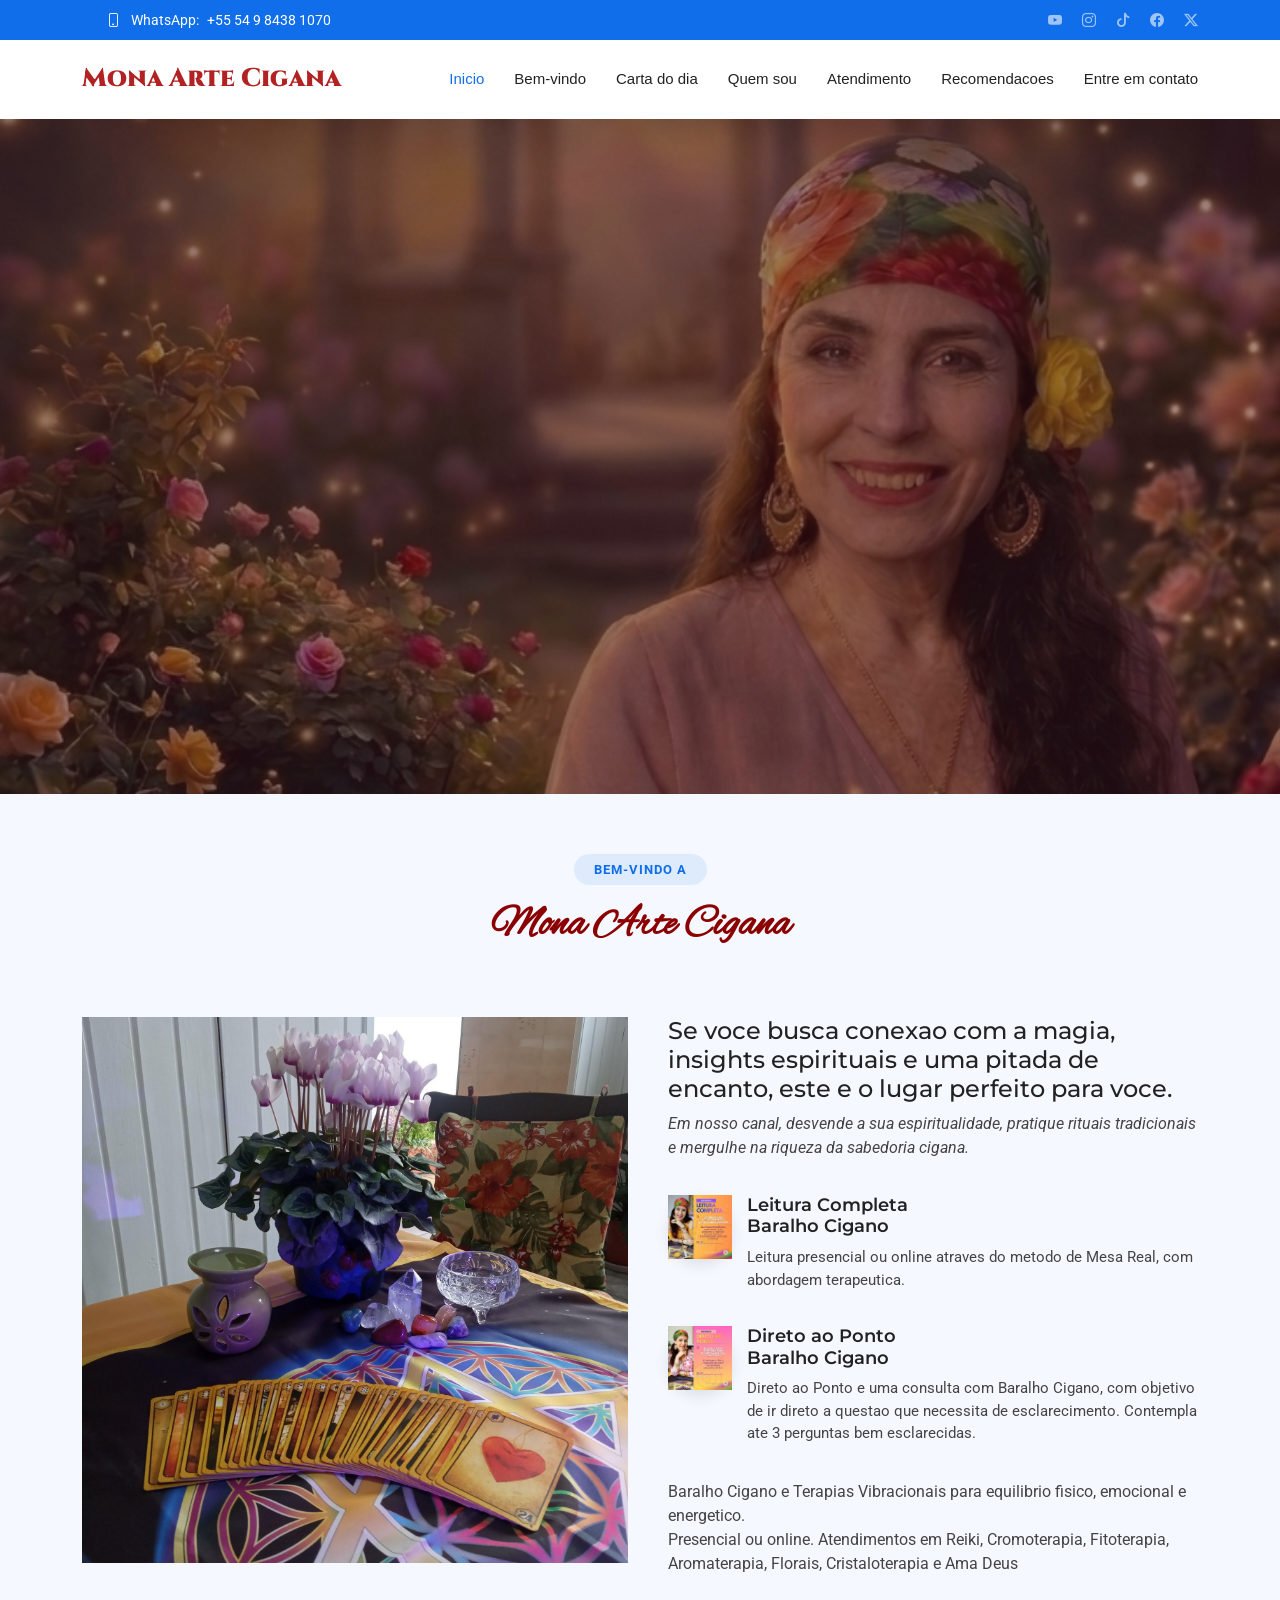
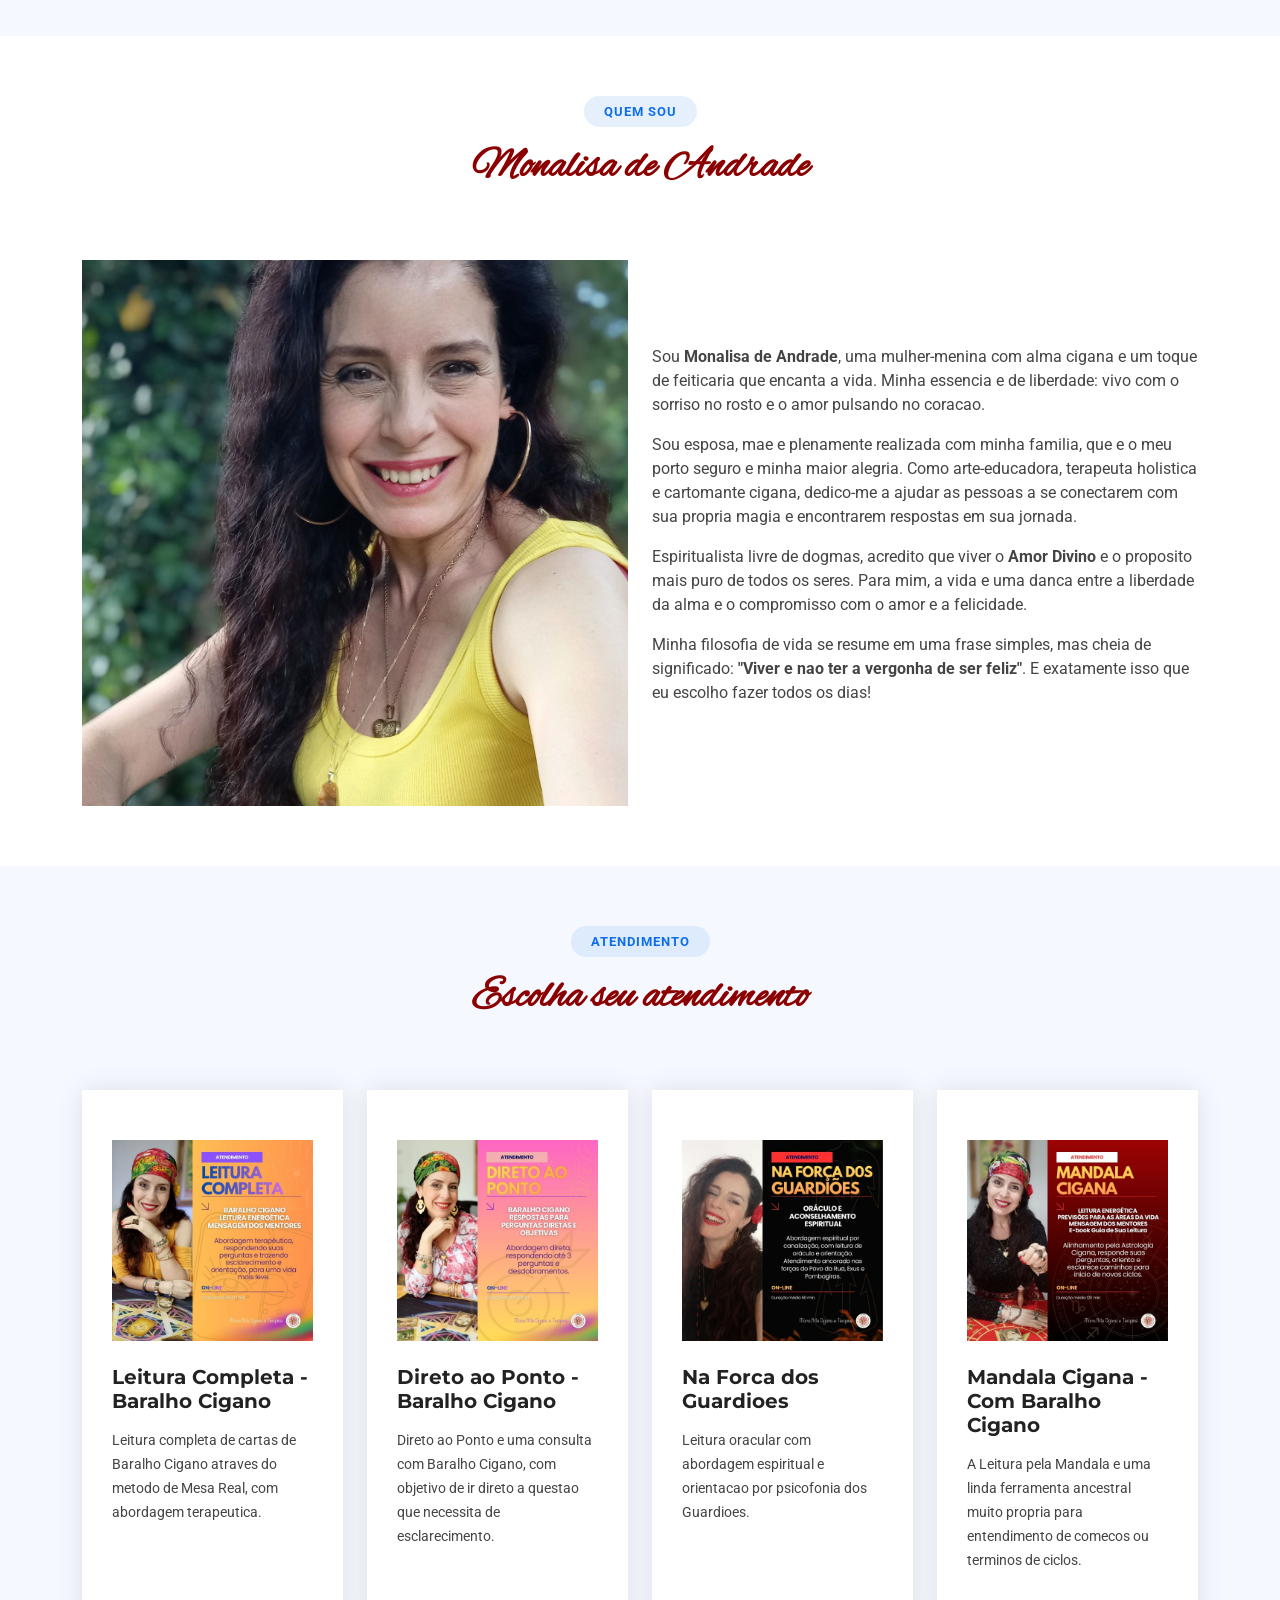
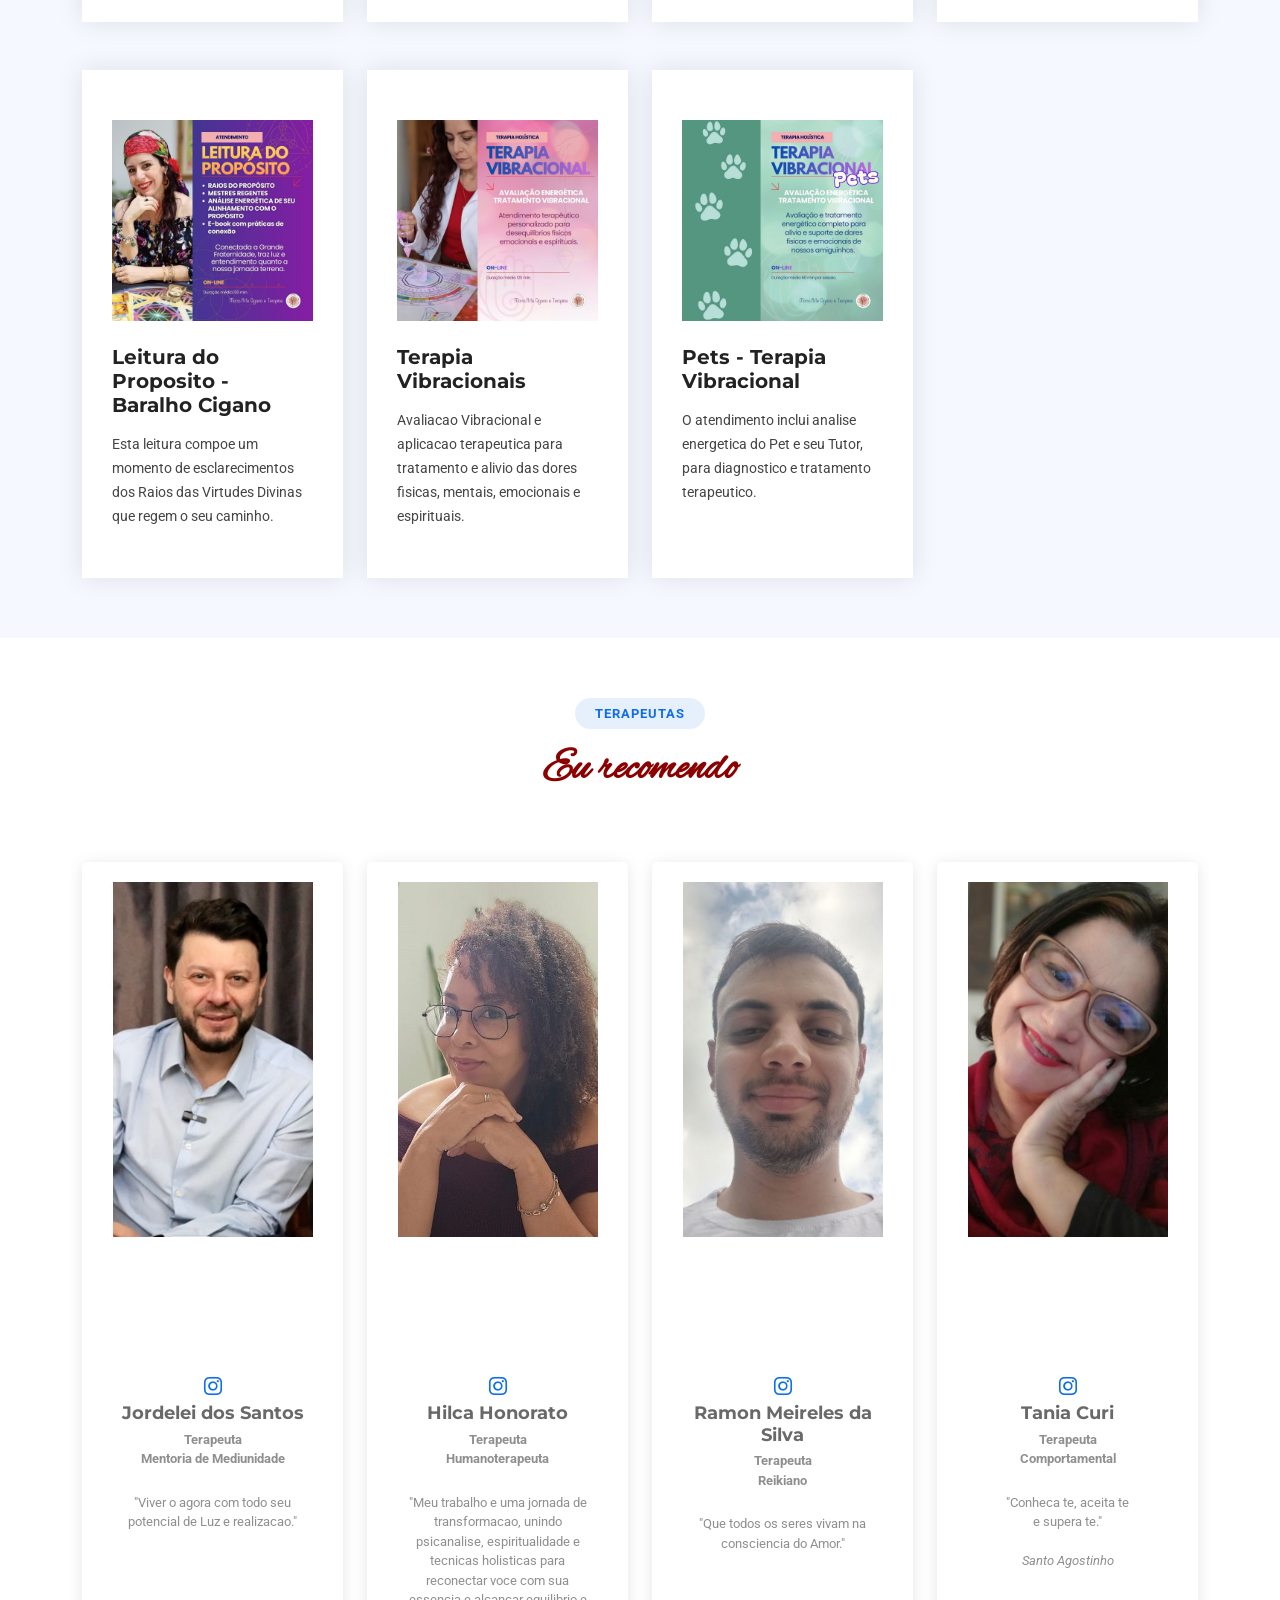
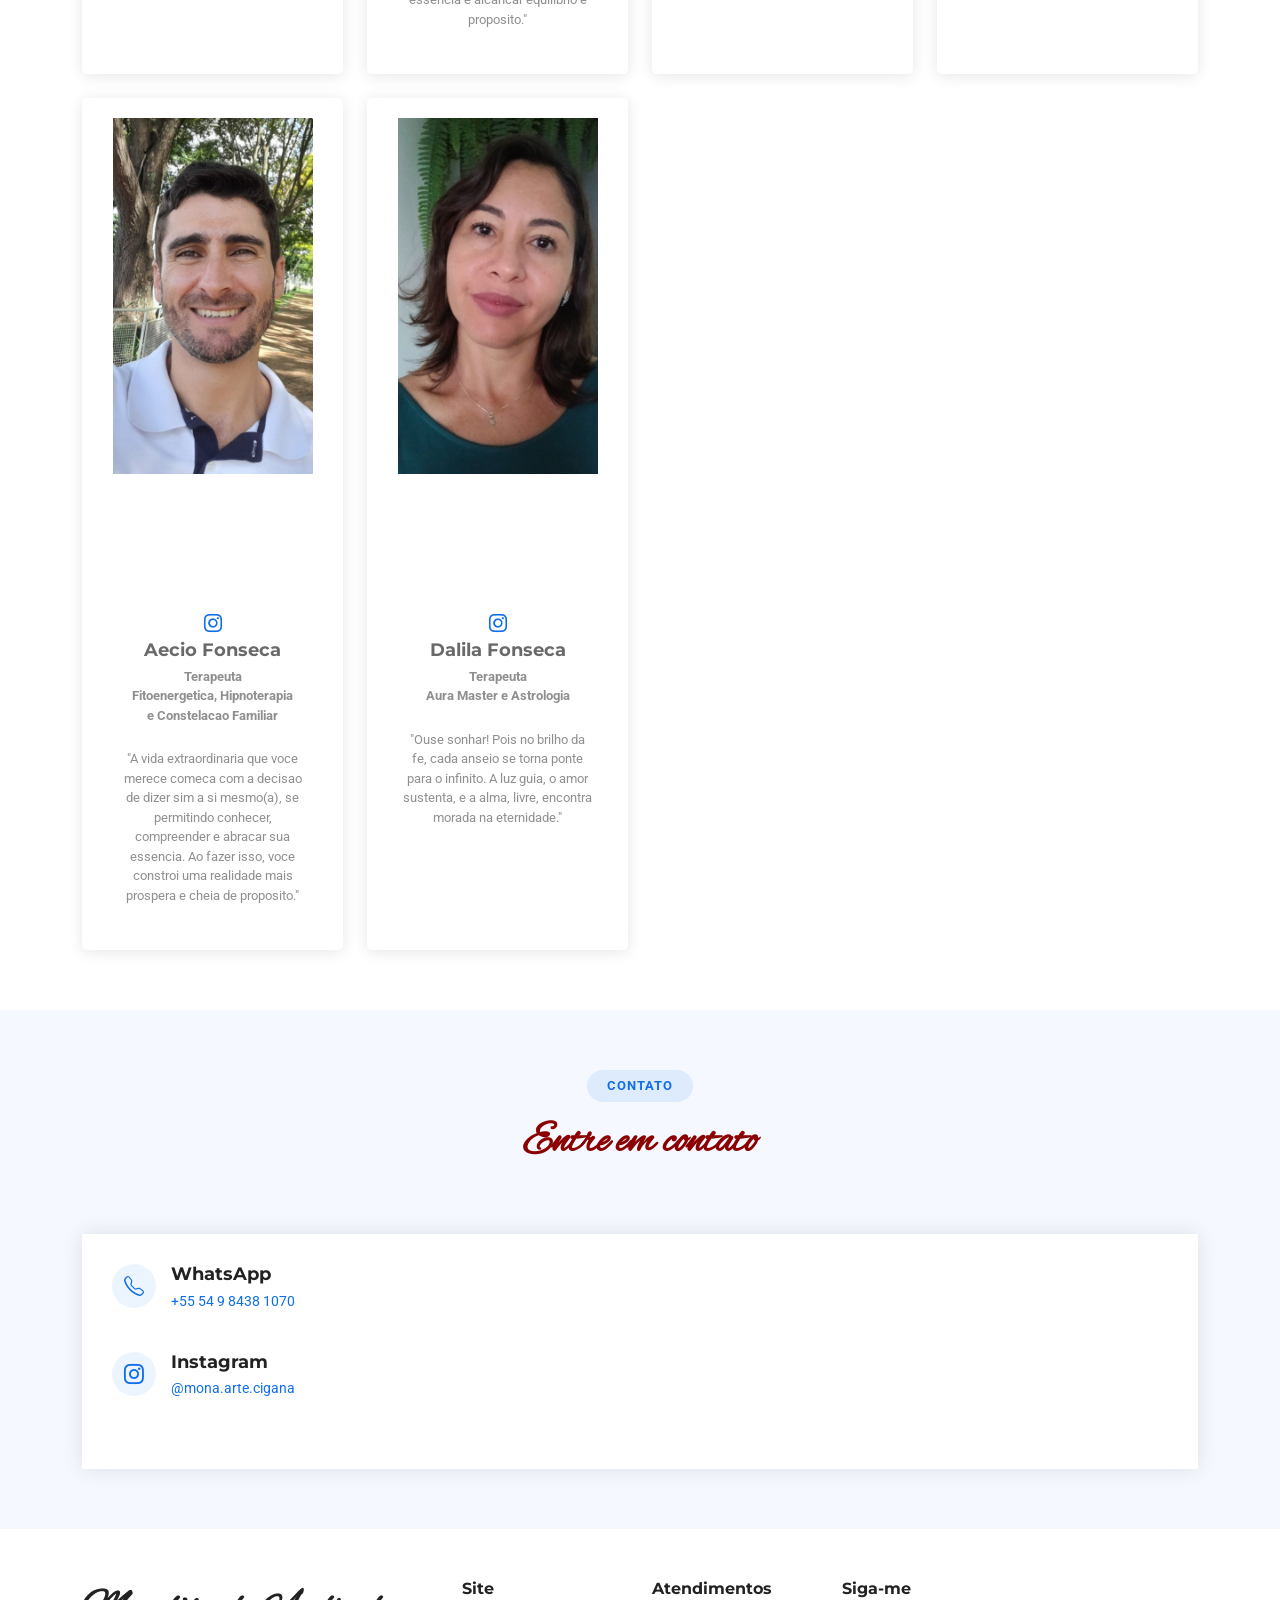
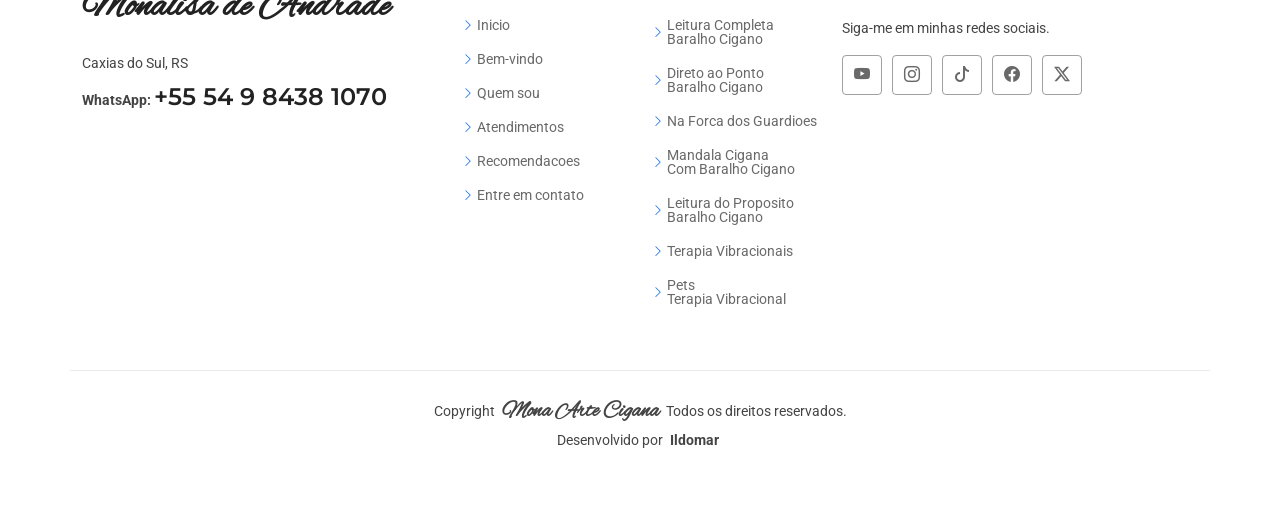
==== commit 56f492fa: "feat: banner hero responsivo (picture + variante celular) e correcoes de runtime - index.html: <pict" ====
--- a/index.html
+++ b/index.html
@@ -34,6 +34,39 @@
 .botao-fixo { position: fixed; top: 150px; right: 20px; padding: 12px 24px; font-size: 16px; color: #fff; background: #007BFF; border: none; border-radius: 50px; text-decoration: none; cursor: pointer; box-shadow: 0 4px 10px rgba(0,0,0,0.2); z-index: 1000; animation: fadeOut 5s forwards; }
 .botao-fixo:hover { opacity: 1; background: #000; color: #fff; }
 @keyframes fadeOut { 0% { opacity: 1; } 100% { opacity: 0.4; } }
+
+/* Banner do hero: imagem de fundo com versao propria para celular */
+.hero { overflow: hidden; }
+.hero-bg {
+  position: absolute;
+  inset: 0;
+  z-index: 0;
+  overflow: hidden;
+  pointer-events: none;
+}
+.hero-bg picture {
+  display: block;
+  width: 100%;
+  height: 100%;
+}
+.hero-bg img {
+  display: block;
+  width: 100%;
+  height: 100%;
+  object-fit: cover;
+  filter: brightness(0.78) saturate(0.95);
+}
+.hero-overlay {
+  position: absolute;
+  inset: 0;
+  z-index: 1;
+  background: linear-gradient(135deg, rgba(66, 20, 31, 0.40), rgba(100, 31, 45, 0.30));
+  pointer-events: none;
+}
+.hero > .container {
+  position: relative;
+  z-index: 2;
+}
 </style>
 </head>
 <body>
@@ -76,7 +109,12 @@
 
 <main class="main">
   <section id="Inicio" class="hero">
-    <div class="hero-bg"><img src="assets/img/banner_random/1.jpg" alt="" id="heroImage"></div>
+    <div class="hero-bg">
+      <picture>
+        <source id="heroSourceMobile" media="(max-width: 767.98px)" srcset="assets/img/banner_random/1-celular.jpg">
+        <img src="assets/img/banner_random/1.jpg" alt="Mona Arte Cigana" id="heroImage">
+      </picture>
+    </div>
     <div class="hero-overlay"></div>
     <div class="container">
       <div class="row gy-4">
@@ -84,6 +122,18 @@
       </div>
     </div>
   </section>
+
+  <script>
+    // Banner aleatorio do hero: versao desktop (1376x768) e versao celular (768x1376)
+    (function () {
+      var total = 3; // banners disponiveis: 1, 2 e 3 (cada um com a variante -celular)
+      var n = Math.floor(Math.random() * total) + 1;
+      var fonteCelular = document.getElementById('heroSourceMobile');
+      var imgDesktop = document.getElementById('heroImage');
+      if (fonteCelular) fonteCelular.srcset = 'assets/img/banner_random/' + n + '-celular.jpg';
+      if (imgDesktop) imgDesktop.src = 'assets/img/banner_random/' + n + '.jpg';
+    })();
+  </script>
 
   <section id="BemVindo" class="about section light-background">
     <div class="container section-title" data-aos="fade-up">
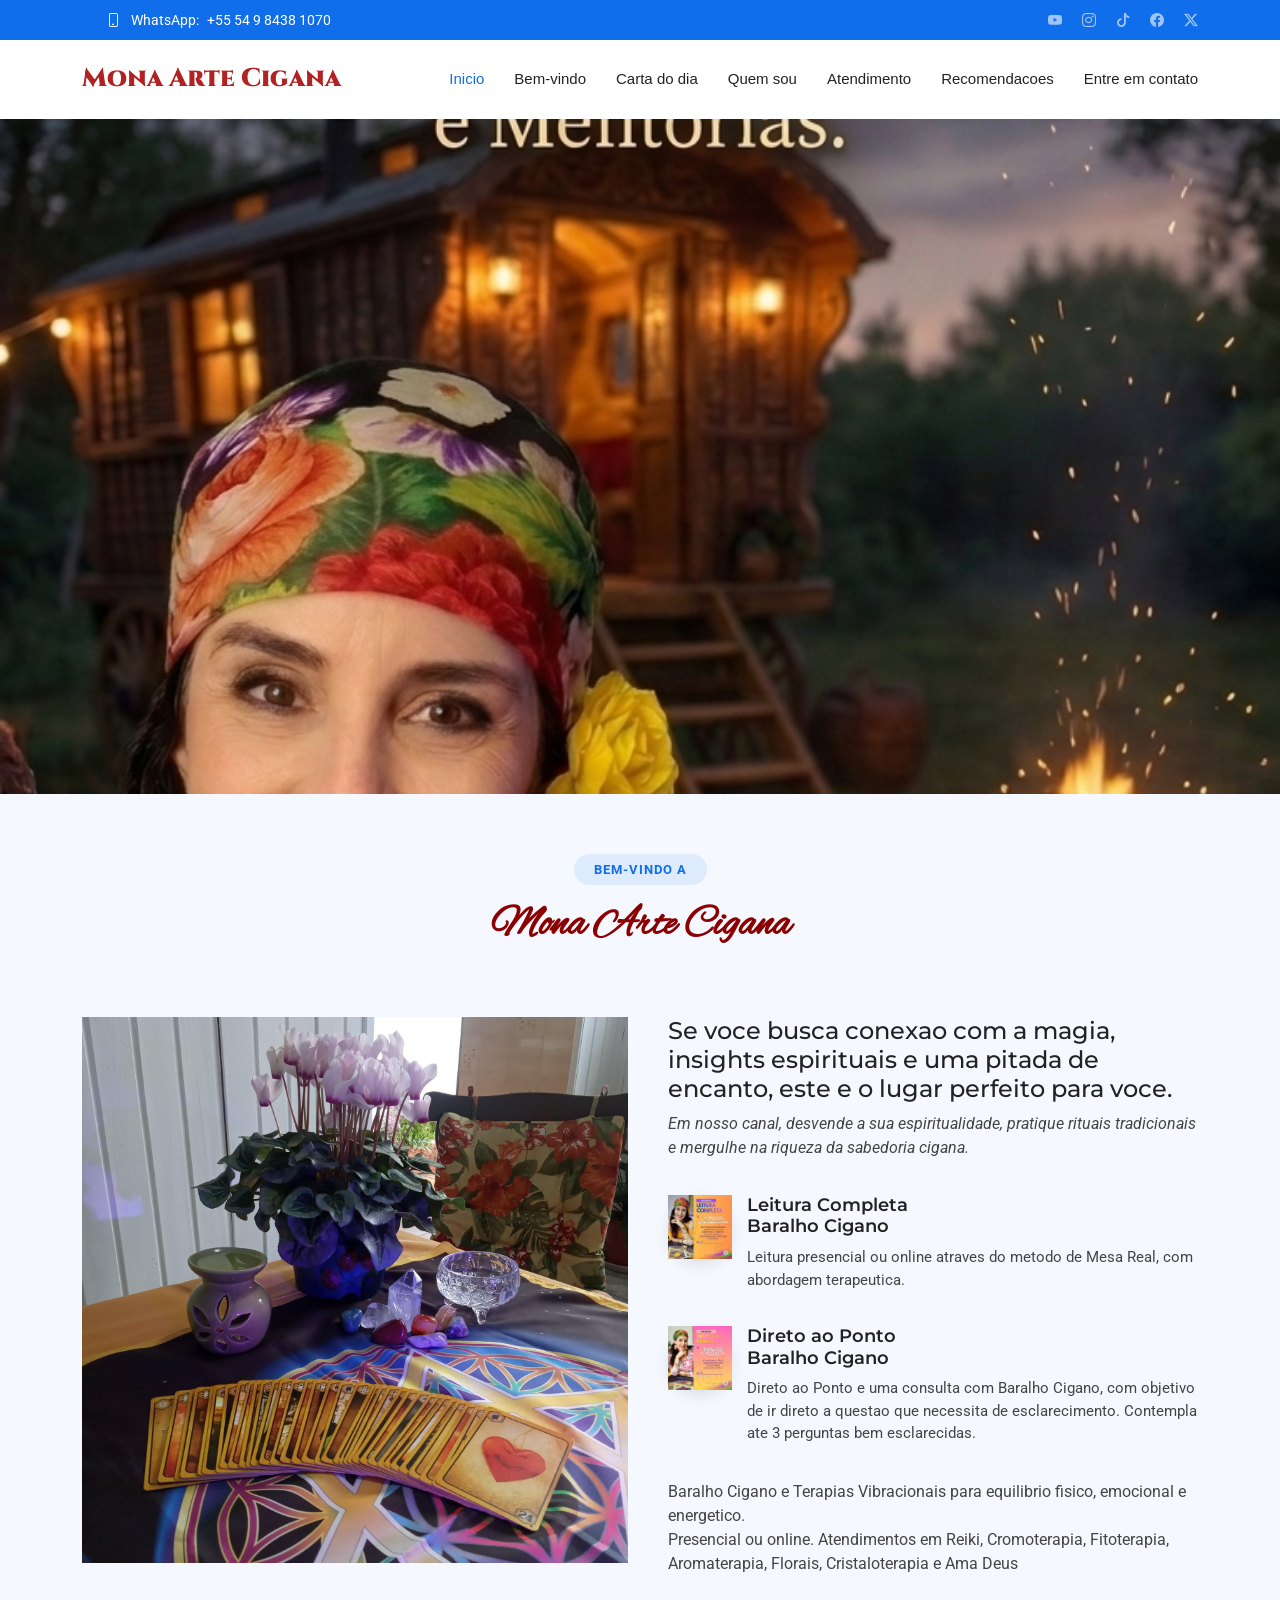
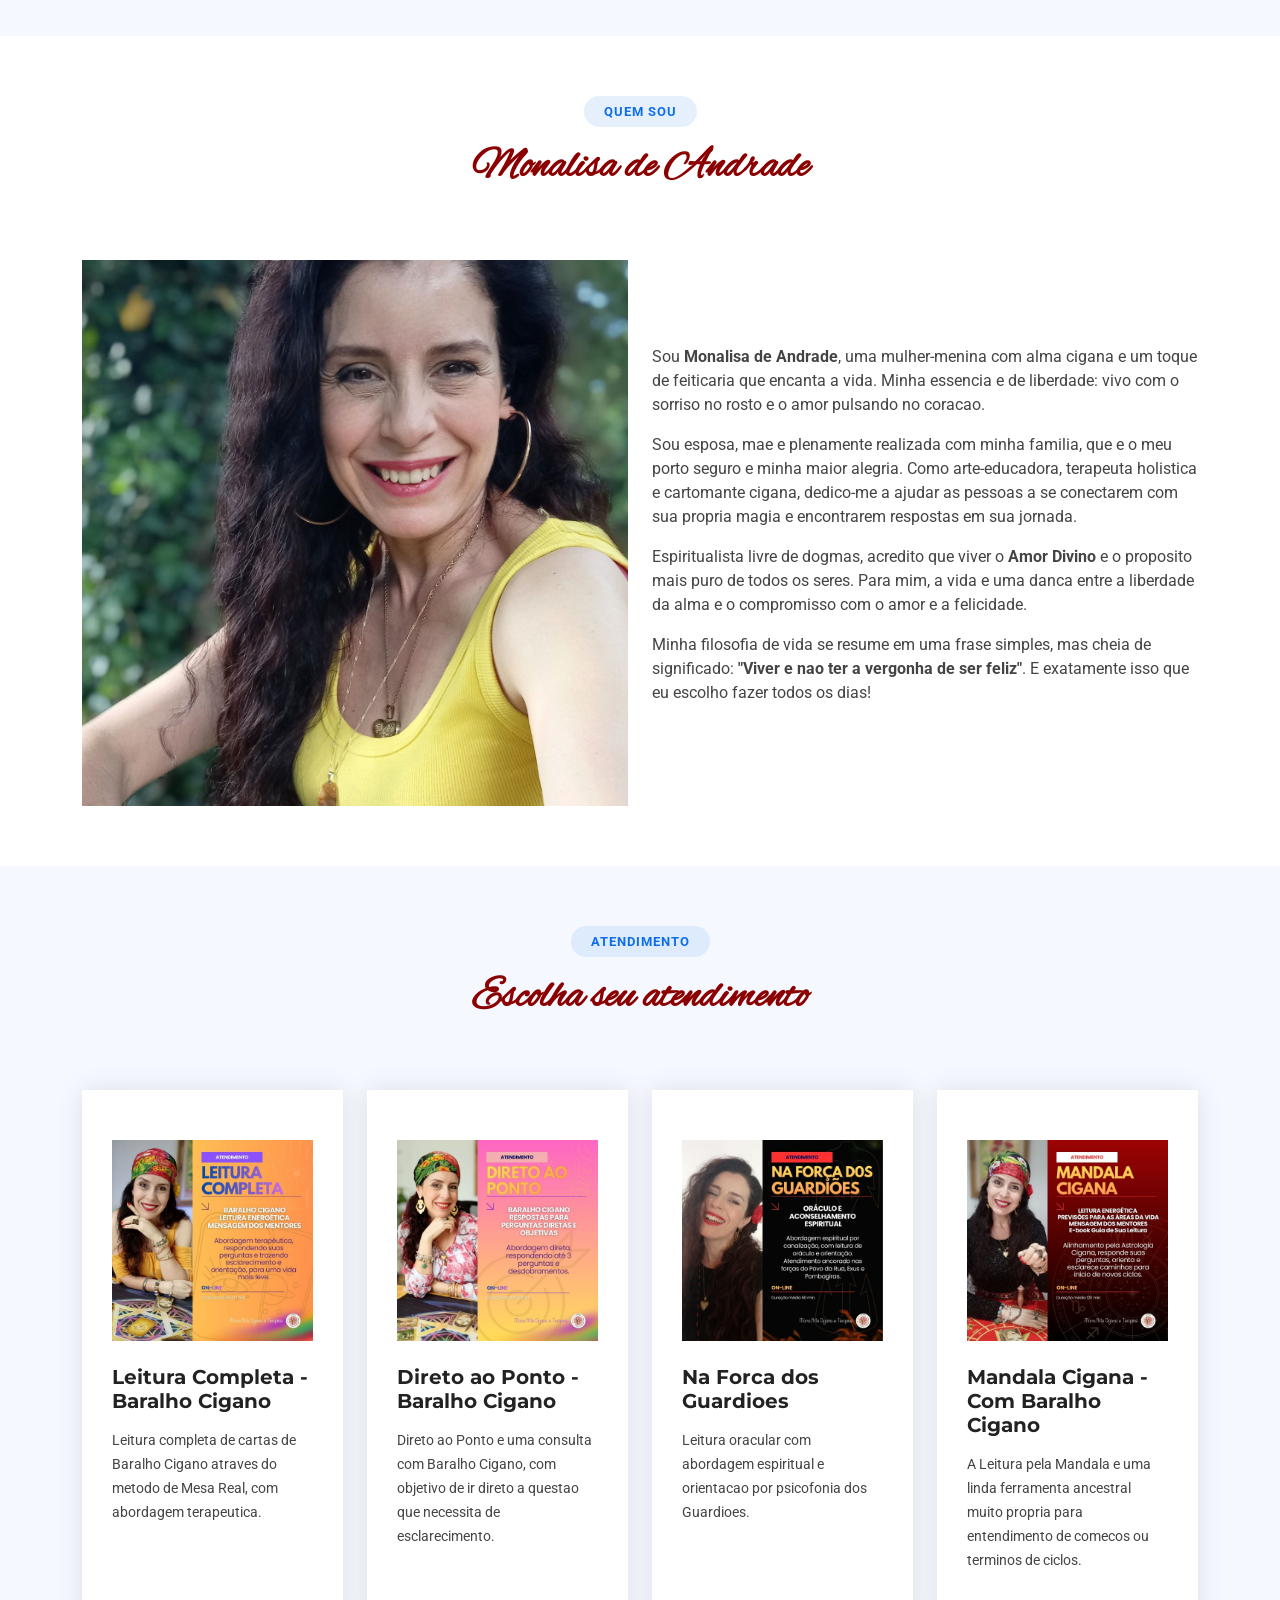
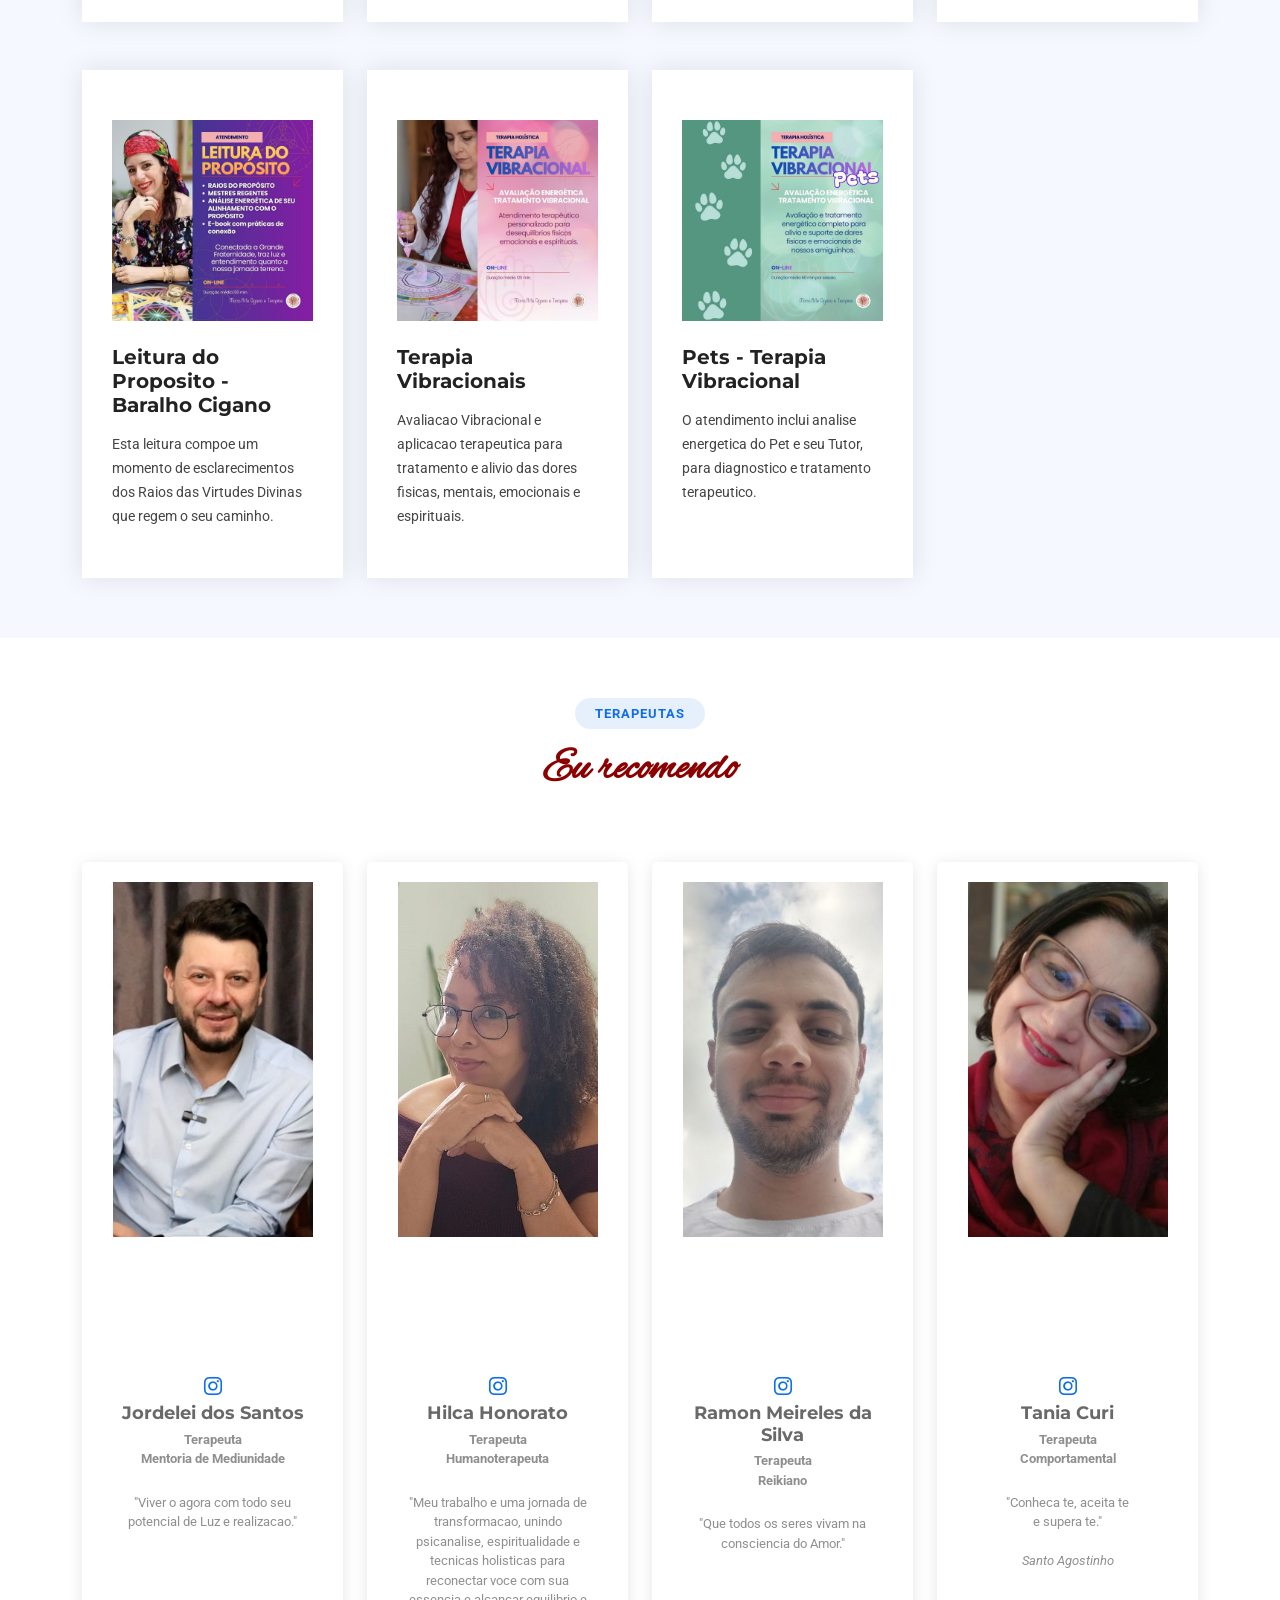
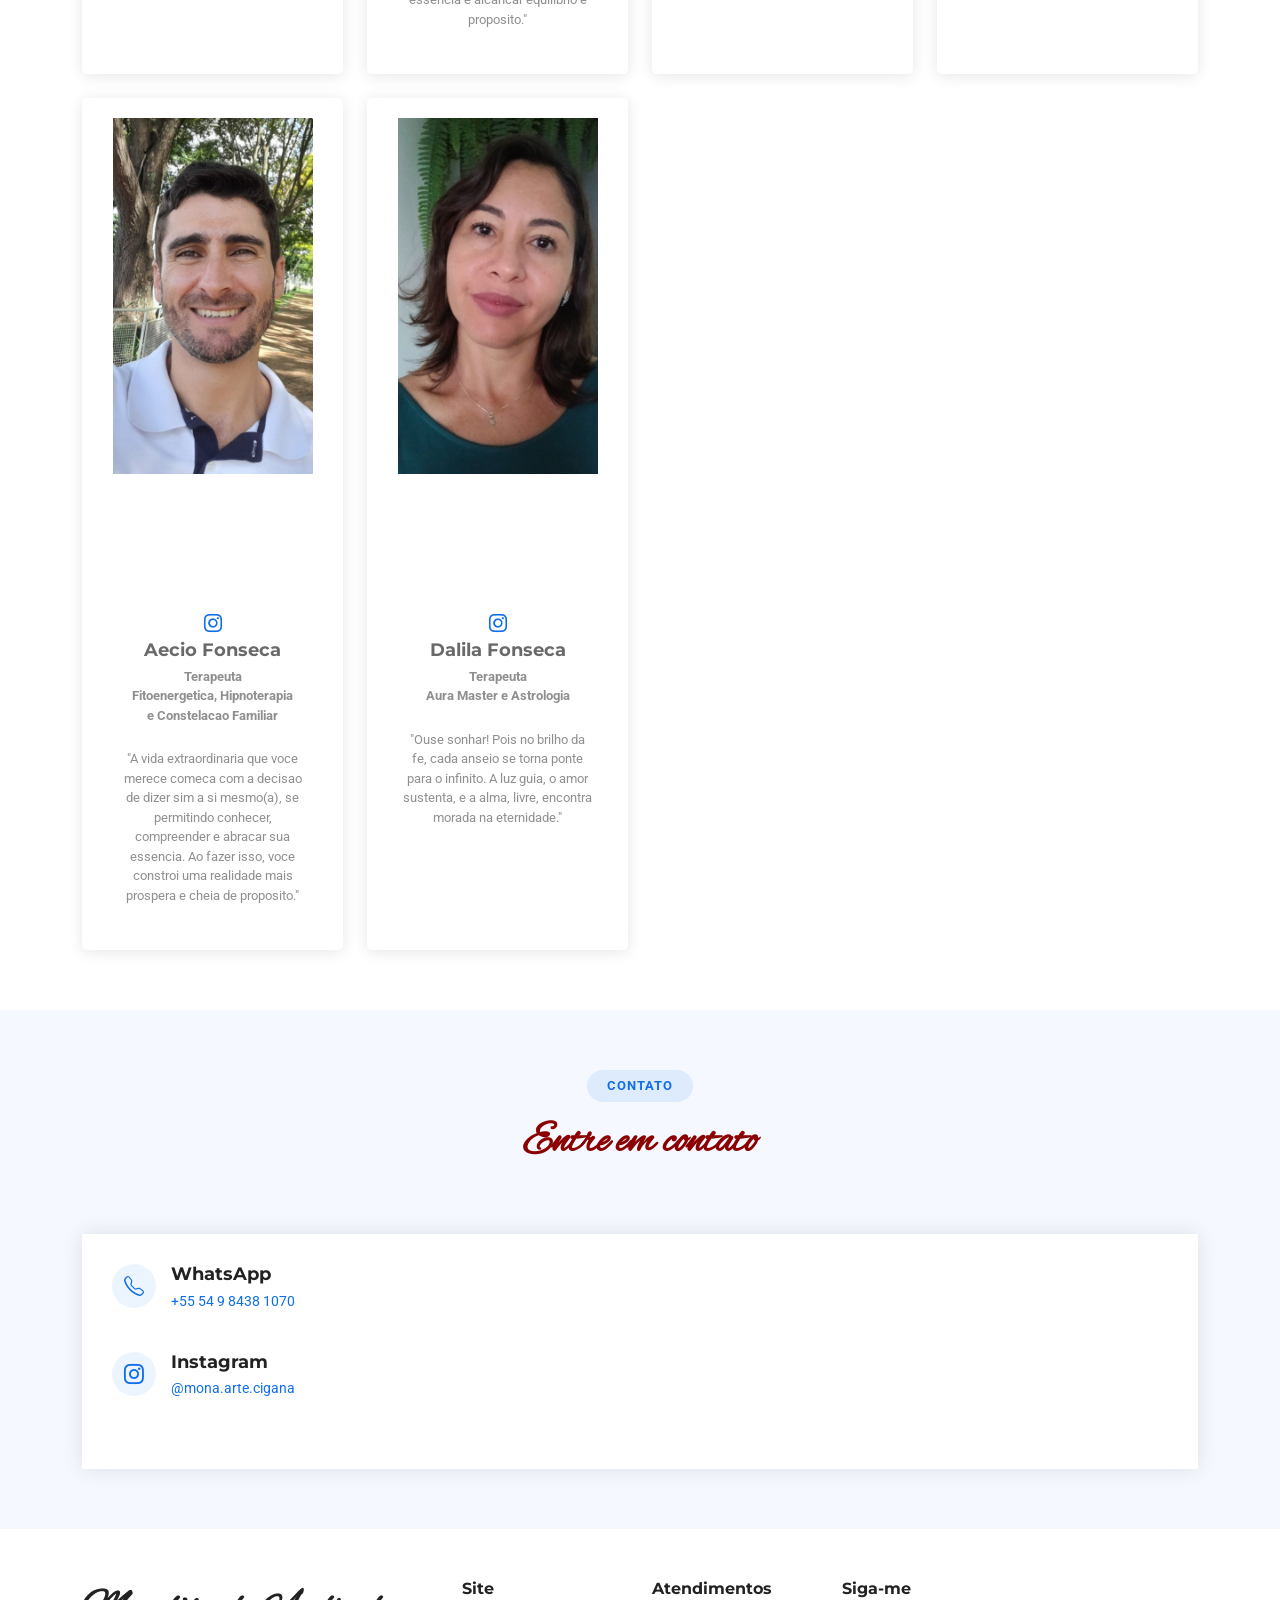
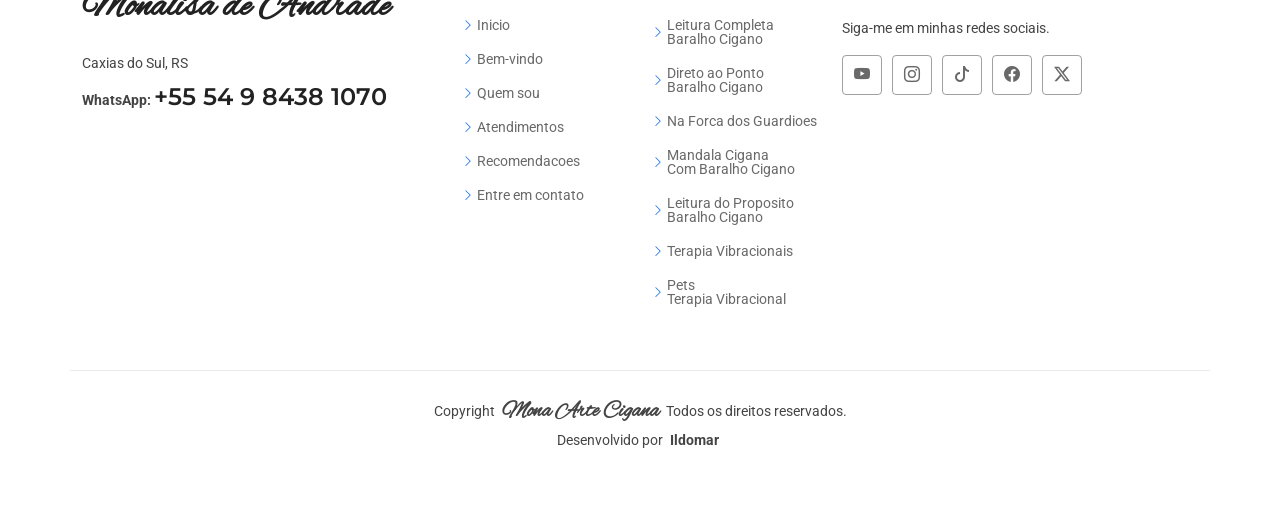
==== commit e4ab8940: "style: remove sombra/overlay do banner principal do hero - removido o gradiente .hero-overlay (veu e" ====
--- a/index.html
+++ b/index.html
@@ -54,14 +54,6 @@
   width: 100%;
   height: 100%;
   object-fit: cover;
-  filter: brightness(0.78) saturate(0.95);
-}
-.hero-overlay {
-  position: absolute;
-  inset: 0;
-  z-index: 1;
-  background: linear-gradient(135deg, rgba(66, 20, 31, 0.40), rgba(100, 31, 45, 0.30));
-  pointer-events: none;
 }
 .hero > .container {
   position: relative;
@@ -115,7 +107,6 @@
         <img src="assets/img/banner_random/1.jpg" alt="Mona Arte Cigana" id="heroImage">
       </picture>
     </div>
-    <div class="hero-overlay"></div>
     <div class="container">
       <div class="row gy-4">
         <div class="col-lg-12 order-2 order-lg-1 d-flex flex-column justify-content-center" data-aos="zoom-out"></div>
